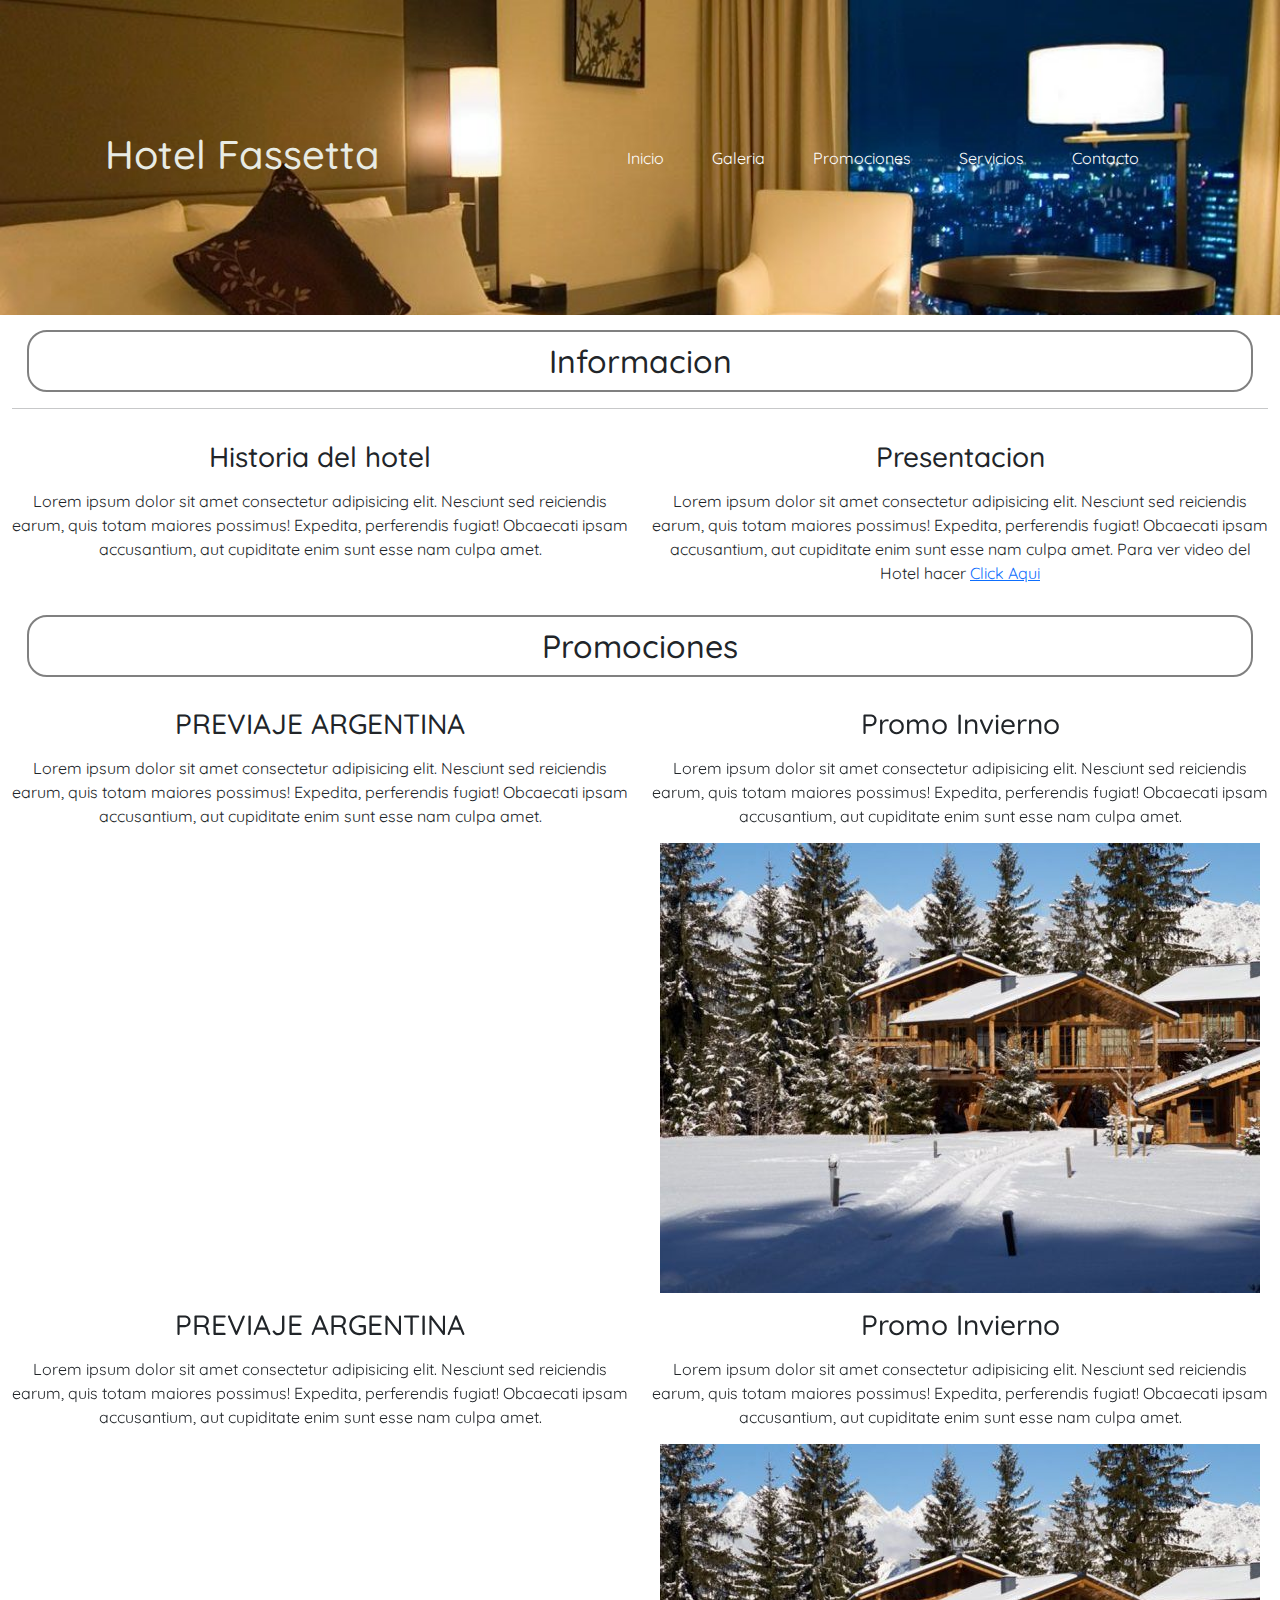
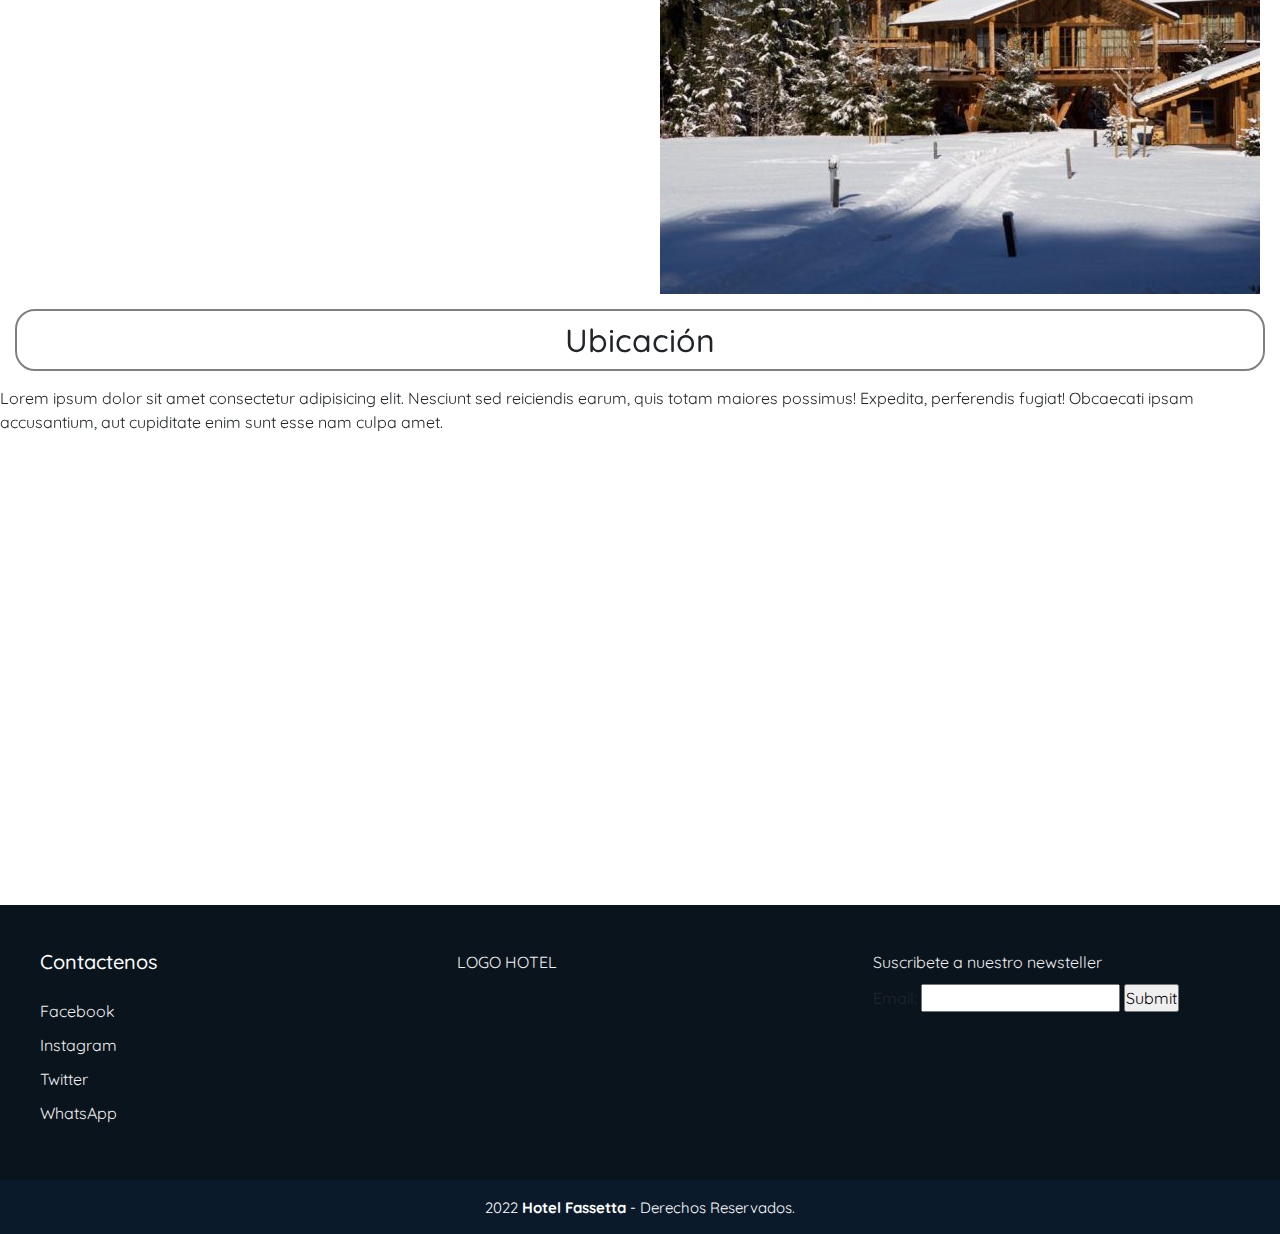
==== index.html @ fa33c80f "Actualizacion de todas las paginas y header" ====
<!DOCTYPE html>
<html lang="en">

<head>
    <meta charset="UTF-8">
    <meta http-equiv="X-UA-Compatible" content="IE=edge">
    <meta name="viewport" content="width=device-width, initial-scale=1.0">
    <link rel="stylesheet" href="https://cdn.jsdelivr.net/npm/bootstrap@5.2.0/dist/css/bootstrap.min.css">
    <link rel="stylesheet" href="https://cdn.jsdelivr.net/npm/bootstrap-icons@1.9.1/font/bootstrap-icons.css">
    <link rel="preconnect" href="https://fonts.googleapis.com">
    <link rel="preconnect" href="https://fonts.gstatic.com" crossorigin>
    <link href="https://fonts.googleapis.com/css2?family=Quicksand:wght@300;500&display=swap" rel="stylesheet">
    <link rel="stylesheet" href="./style/style.css">
    <title> Fassetta Hotel Rosario </title>
</head>

<body>

    <header class="portada">
        <h1 class="header-title"> Hotel Fassetta</h1>

        <nav class="navbar navbar-expand-lg navbar-dark">
            <div class="container-fluid">
              <button class="navbar-toggler" type="button" data-bs-toggle="collapse" data-bs-target="#navbarNav" aria-controls="navbarNav" aria-expanded="false" aria-label="Toggle navigation">
                <span class="navbar-toggler-icon"></span>
              </button>
              <div class="collapse navbar-collapse" id="navbarNav">
                <ul class="navbar-nav ms-auto">
                  <li class="nav-item">
                    <a class="nav-link active estilo-navbar" aria-current="page" href="">Inicio</a>
                  </li>
                  <li class="nav-item">
                    <a class="nav-link active estilo-navbar" href="./pages/galeria.html">Galeria</a>
                  </li>
                  <li class="nav-item">
                    <a class="nav-link active estilo-navbar" href="#seccion-promociones">Promociones</a>
                  </li>
                  <li class="nav-item">
                    <a class="nav-link active estilo-navbar" href="./pages/servicios.html">Servicios</a>
                  </li>
                  <li class="nav-item">
                    <a class="nav-link active estilo-navbar" href="./pages/contacto.html">Contacto</a>
                  </li>
                </ul>
              </div>
            </div>
          </nav>

    </header>

    <main>
        <section id="seccion-informacion" class="container-fluid">
            <h2 class="texto-centrado margin-titulos titulos">Informacion</h2>

            <hr>
            <div class="row">
                <article class="texto-centrado col-12 col-md-6">
                    <h3 class="margin-titulos">Historia del hotel</h3>
                    <p>
                        Lorem ipsum dolor sit amet consectetur adipisicing elit. Nesciunt sed reiciendis earum, quis totam
                        maiores possimus! Expedita, perferendis fugiat! Obcaecati ipsam accusantium, aut cupiditate enim
                        sunt esse nam culpa amet.
                    </p>
    
                </article>
    
                <article class="texto-centrado col-12 col-md-6">
                    <h3 class="margin-titulos">Presentacion</h3>
    
                    <p class="margin-abajo">
                        Lorem ipsum dolor sit amet consectetur adipisicing elit. Nesciunt sed reiciendis earum, quis totam
                        maiores possimus! Expedita, perferendis fugiat! Obcaecati ipsam accusantium, aut cupiditate enim
                        sunt esse nam culpa amet.
    
                        Para ver video del Hotel hacer <a
                        href="https://www.youtube.com/watch?v=sXqJHZRyJhA"
                        target="_blank">Click Aqui</a>
                    </p>
    
                </article>
    
            </div>
            

        </section>

        <section id="seccion-promociones" class="container-fluid">

            <h2 class="texto-centrado margin-titulos titulos">Promociones</h2>

            <div class="row">
                <article class="texto-centrado col-12 col-lg-6">
                    <h3 class="margin-titulos">PREVIAJE ARGENTINA</h3>
                    <p class="margin-abajo">
                        Lorem ipsum dolor sit amet consectetur adipisicing elit. Nesciunt sed reiciendis earum, quis totam
                        maiores possimus! Expedita, perferendis fugiat! Obcaecati ipsam accusantium, aut cupiditate enim
                        sunt esse nam culpa amet.
                    </p>
                
                    <div class="align-item" >
                        <iframe width="560" height="315" src="https://www.youtube.com/embed/h90FhJCym50" title="YouTube video player" frameborder="0" allow="accelerometer; autoplay; clipboard-write; encrypted-media; gyroscope; picture-in-picture" allowfullscreen></iframe>
                    </div>
                </article>
                
                <article class="texto-centrado col-12 col-lg-6">
                    <h3 class="margin-titulos"> Promo Invierno</h3>
                    <p class="margin-abajo">
                        Lorem ipsum dolor sit amet consectetur adipisicing elit. Nesciunt sed reiciendis earum, quis totam
                        maiores possimus! Expedita, perferendis fugiat! Obcaecati ipsam accusantium, aut cupiditate enim
                        sunt esse nam culpa amet.
                    </p>
    
                    <img class="img-fluid" src="./img/hotel-invierno.jpg" alt="Hotel">
                </article>

                <article class="texto-centrado col-12 col-lg-6">
                    <h3 class="margin-titulos">PREVIAJE ARGENTINA</h3>
                    <p class="margin-abajo">
                        Lorem ipsum dolor sit amet consectetur adipisicing elit. Nesciunt sed reiciendis earum, quis totam
                        maiores possimus! Expedita, perferendis fugiat! Obcaecati ipsam accusantium, aut cupiditate enim
                        sunt esse nam culpa amet.
                    </p>
                
                    <div class="align-item" >
                        <iframe width="560" height="315" src="https://www.youtube.com/embed/h90FhJCym50" title="YouTube video player" frameborder="0" allow="accelerometer; autoplay; clipboard-write; encrypted-media; gyroscope; picture-in-picture" allowfullscreen></iframe>
                    </div>
                </article>

                <article class="texto-centrado col-12 col-lg-6">
                    <h3 class="margin-titulos"> Promo Invierno</h3>
                    <p class="margin-abajo">
                        Lorem ipsum dolor sit amet consectetur adipisicing elit. Nesciunt sed reiciendis earum, quis totam
                        maiores possimus! Expedita, perferendis fugiat! Obcaecati ipsam accusantium, aut cupiditate enim
                        sunt esse nam culpa amet.
                    </p>
    
                    <img class="img-fluid" src="./img/hotel-invierno.jpg" alt="Hotel">
                </article>
        </section>

        <section id="seccion- ubicacion" class="card-promocion">
            <h2 class="texto-centrado margin-titulos titulos"> Ubicación </h2>
            
            <p class="margin-abajo">
                Lorem ipsum dolor sit amet consectetur adipisicing elit. Nesciunt sed reiciendis earum, quis totam
                maiores possimus! Expedita, perferendis fugiat! Obcaecati ipsam accusantium, aut cupiditate enim
                sunt esse nam culpa amet.
            </p>

            <div>
                <iframe 
                src="https://www.google.com/maps/embed?pb=!1m14!1m8!1m3!1d13138.862097483532!2d-58.4322726!3d-34.586064!3m2!1i1024!2i768!4f13.1!3m3!1m2!1s0x0%3A0xe8a347bb55df550c!2sCoderhouse%20Argentina!5e0!3m2!1ses-419!2sar!4v1657672358895!5m2!1ses-419!2sar"
                width="100%" height="450" style="border:0;" allowfullscreen="" loading="lazy"
                referrerpolicy="no-referrer-when-downgrade"></iframe>
            </div> 
        </section>

    </main>

    <footer class="estilo-footer">
        <div class="grupo-1">

            <div class="box">
                <h2>Contactenos</h2>
                <div class="red-social">
                    <p>Facebook</p>
                    <p>Instagram</p>
                    <p>Twitter</p>
                    <p>WhatsApp</p>
                </div>
            </div>
            <div class="box">
                <p>LOGO HOTEL</p>
            </div>
            <div class="box">
                <p> Suscribete a nuestro newsteller</p>
                <label for="">Email:</label>
                <input type="email" name="email-usuario" id="email-usuario">
                <input type="submit">
            </div>

        </div>
        <div class="grupo-2">
            <small> 2022 <b> Hotel Fassetta</b> - Derechos Reservados.</small>
        </div>
    </footer>

    <script src="https://cdn.jsdelivr.net/npm/bootstrap@5.2.0/dist/js/bootstrap.bundle.min.js"> </script>
</body>

</html>
---- style/style.css ----
* {
    margin:0;
    padding:0;
    list-style: none;
    text-decoration: none;
    font-family: 'Quicksand', sans-serif;
    /* border: 1px solid red; */
}

header {
    height: auto;
    top: 0;
    left: 0;
    display: flex;
    justify-content: space-around;
    align-items: center;
    transition: 0.5s;
    color: #E8EBE4;
}

.portada{
    width: 100%;
    height: 35vh;
    background-image: url(../img/habitacion-hotel.jpg);
    background-repeat: no-repeat;
    background-position: center top;
    background-size: cover;
}


.estilo-navbar{
    margin: 0 1rem;
    /* font-weight: 600; */
    cursor: pointer;
    transition: 0.5s;
    color: #f2f2f2; 

}

.estilo-navbar:hover{
    color: rosybrown;
}

.header-title {
    text-align: left;
    padding: 0px;
}


li {
    color: #E8EBE4;
}

.texto-centrado {
    text-align: center;
}

.margin-titulos{
    margin: 15px;
}

.margin-abajo{
    margin-bottom: 15px;
}

.titulos {
    border: 2px solid gray;
    padding: 10px 15px;
    border-radius: 20px;
}

   





.align-item {
    display: flex;
    flex-direction: column;
    justify-content: space-around;
    align-items: center;
}

.estilo-footer{
    width: 100%;
    background-color: #0a141d;
    overflow: hidden;
}
.grupo-1{
    width: 95%;
    max-width: 1200px;
    margin: auto;
    display:grid;
    grid-template-columns: repeat(3, 1fr);
    grid-gap:50px;
    padding: 45px 0px;
}
.box h2{
    color: #fff;
    margin-bottom: 25px;
    font-size: 20px;
}
.box p{
    color: #efefef;
    margin-bottom: 10px;
}
.grupo-2{
    background-color: #0a1a2a;
    padding: 15px 10px;
    text-align: center;
    color: #fff;

}
.grupo-2 small{
    font-size: 15px;
}
 



.servicios-contenedor {
    margin-left: 10%;
    margin-right: 10%;
    margin-bottom: 10%;
    margin-top: 10%;
    width: 80%;
    height: 80%;
    overflow: hidden;
}


.servicios__title {
    text-align: center;
    background-color: #0a1a2a;
    color: #E8EBE4;
}



.contacto-margin {
    margin-left: 3%;
    margin-right: 3%;
    margin-bottom: 5%;
    margin-top: 5%;
}


.contacto-margin__form {
    margin-bottom: 2%;
}



.galeria-margin {
    margin-left: 5%;
    margin-right: 5%;
}

.galeria-img {
    margin-left: 5%;
    margin-right: 5%;
    margin-bottom: 5%;
    margin-top: 5%;
    width: 90%;
    height: 90%;
    overflow: hidden;
    image-rendering: auto;
}

 .pages__title {
    text-align: center;
}
/*
.galeria-hotel__card {
    width: 80%;
    height: 40vh;
    margin: 15px auto;
    border: 2px solid black;
    display: flex;
    justify-content: center;
    align-items: center;
}

@media (min-width: 768px){

    .galeria-promociones{
    display: grid;
    grid-template-columns: repeat(2, 45%);
    grid-template-rows: repeat(2, 45%);

    justify-content: center;

    gap: 20px;
    }

    .card-promocion {
    width: 100%;
    height: 100%;
    
    margin: 0;
    }

    .section-informacion {
        display: grid;
        grid-template-columns: repeat(2, 45%);
        grid-template-rows: 30vh;
        justify-content: center;
        gap: 20px;
        overflow: hidden;
    }

    .galeria-hotel {
        display: grid;
        grid-template-columns: repeat(2, 45%);
        grid-template-rows: 50vh repeat(2, 45vh);
        justify-content: center;
        gap: 20px;
        overflow: hidden;
    }

    .galeria-hotel__card {
        width: 100%;
        height: 100%;
        margin: 0;

    
    }
}

@media (min-width: 1200px) {
    .galeria-promociones{
        display: grid;
        grid-template-columns: repeat(4, 22.5%);
        grid-template-rows: 60vh;
    
        justify-content: center;
    
        gap: 20px;
        }

    .galeria-hotel {
        grid-template-columns: repeat(4, 23%);
        grid-template-rows: 50vh repeat(2, 30vh);
        }
} */
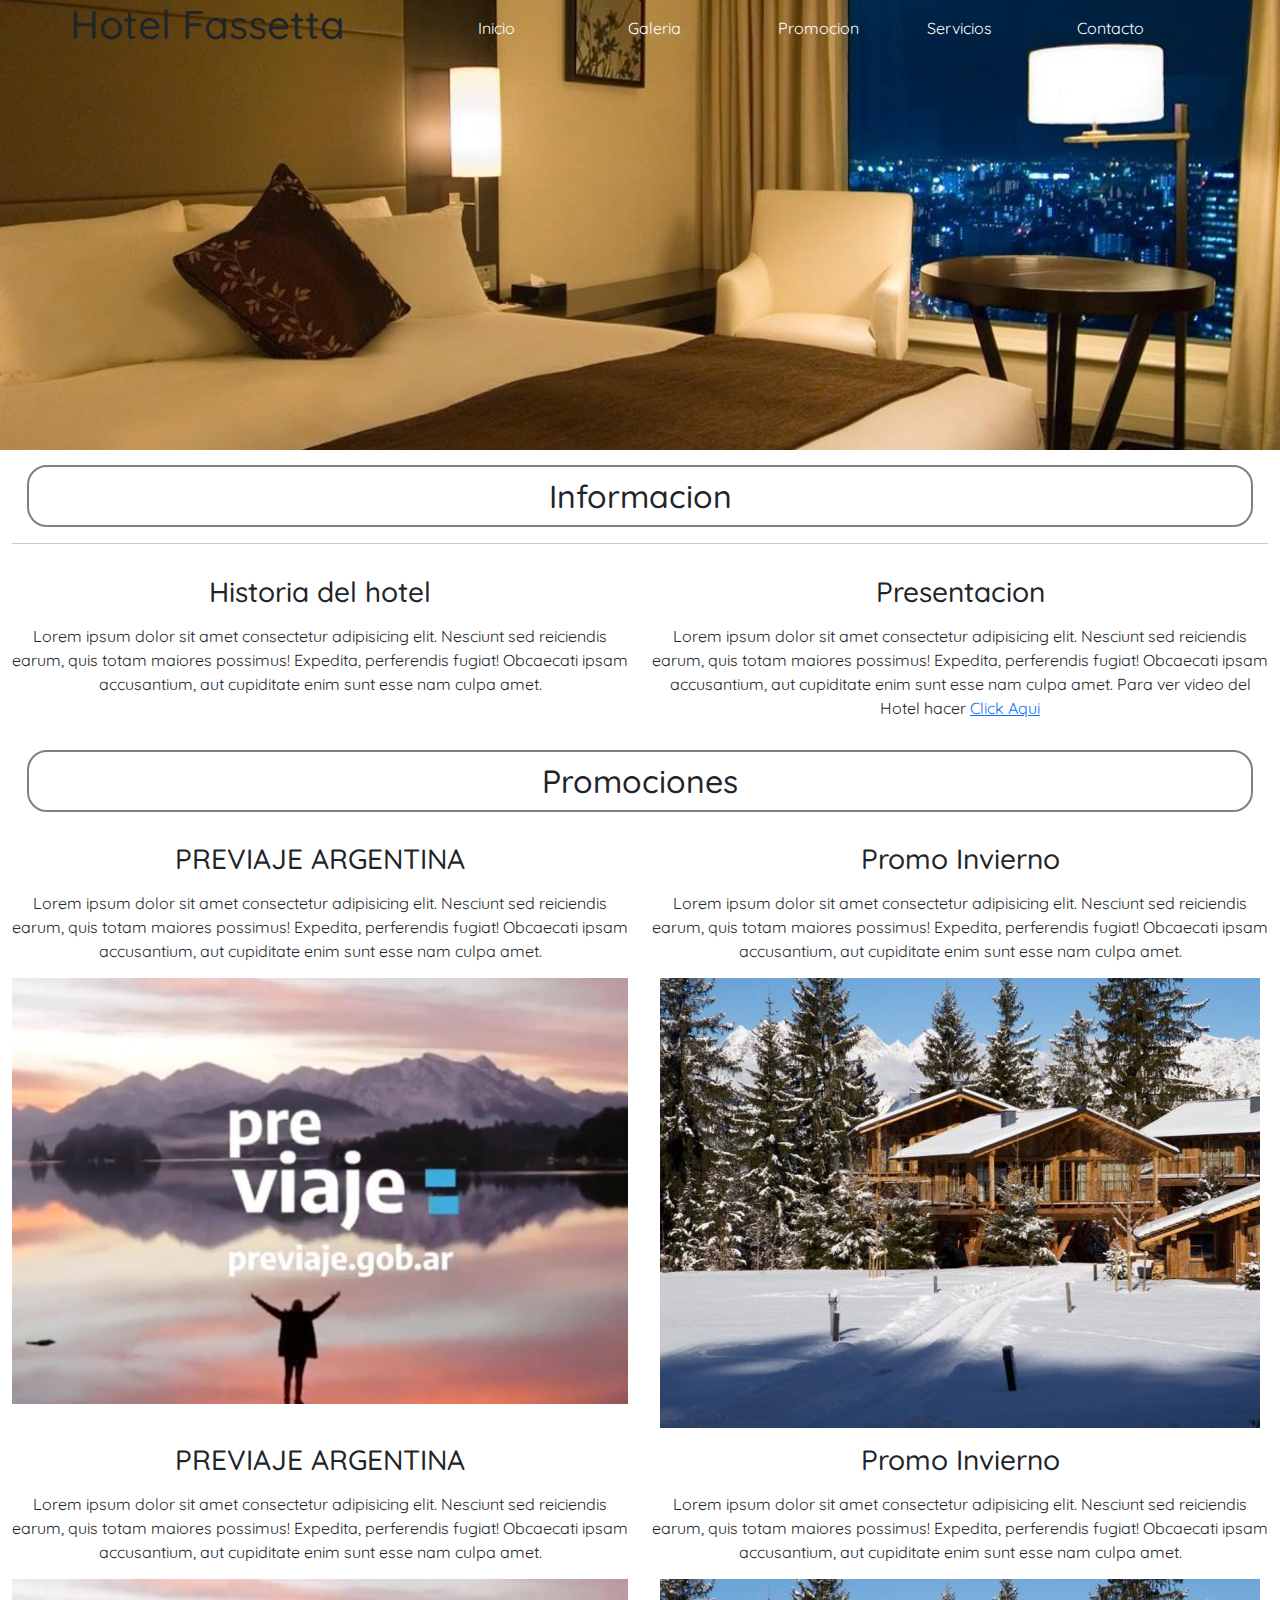
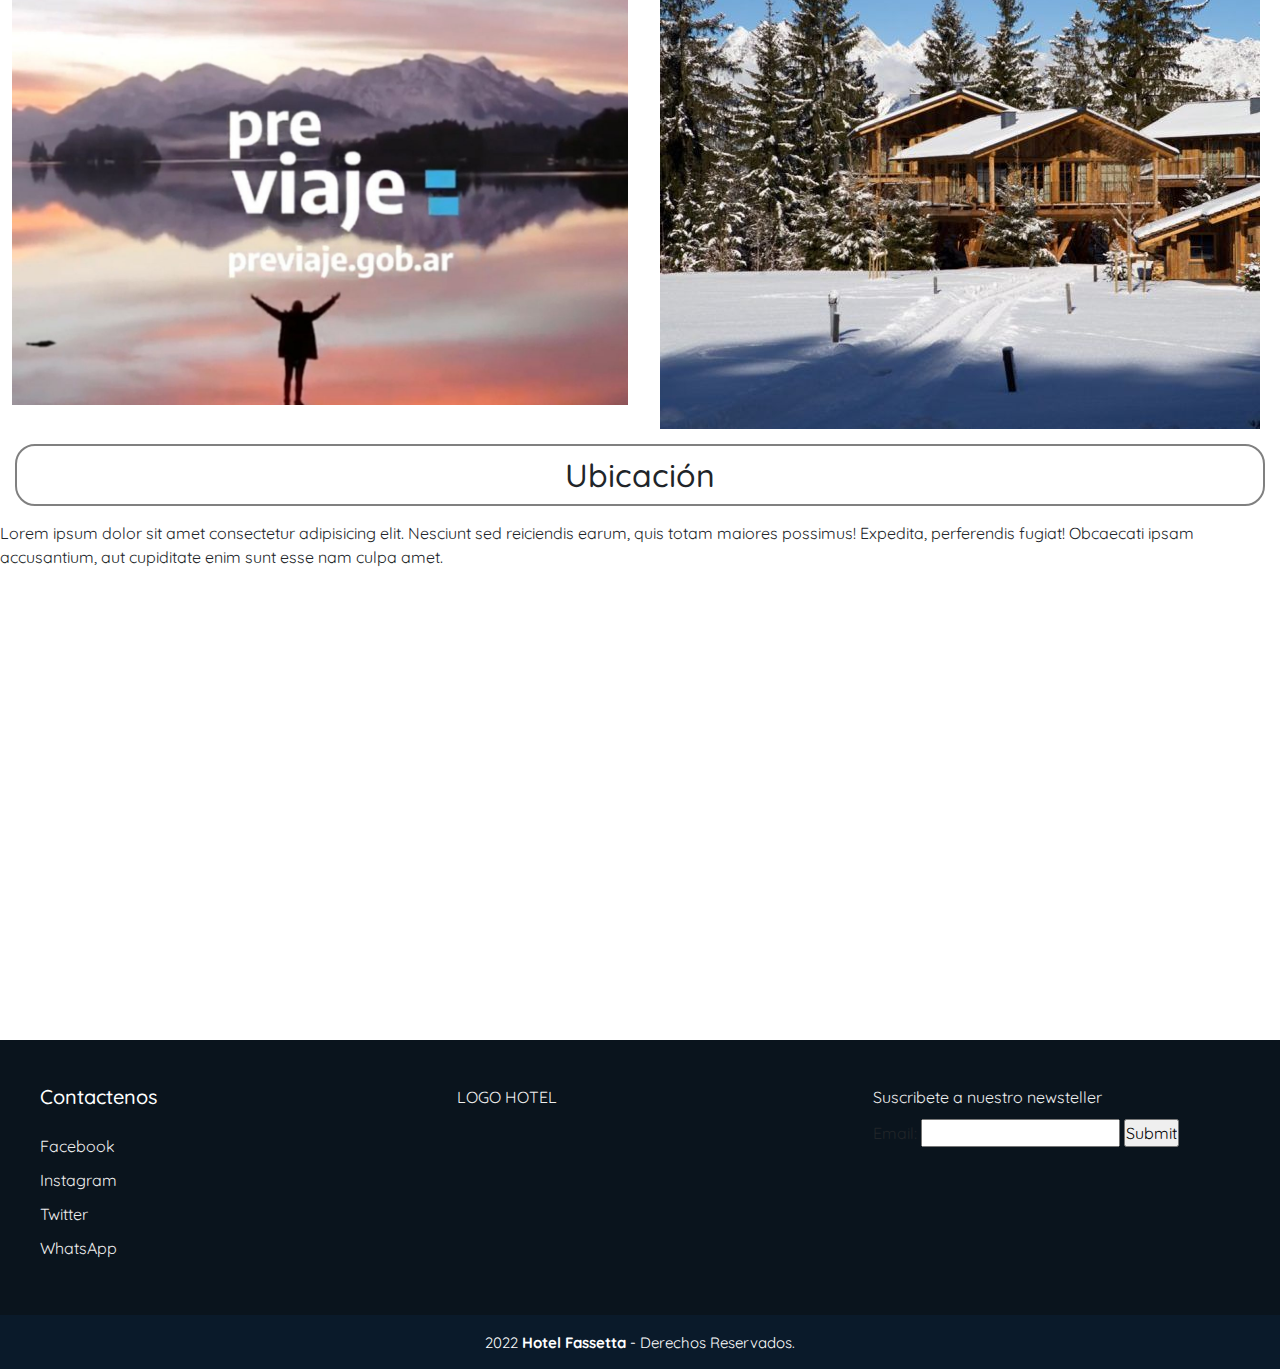
==== commit 3e941cfb: "Actualizacion de errores y navbar" ====
--- a/index.html
+++ b/index.html
@@ -16,36 +16,31 @@
 
 <body>
 
-    <header class="portada">
-        <h1 class="header-title"> Hotel Fassetta</h1>
-
-        <nav class="navbar navbar-expand-lg navbar-dark">
-            <div class="container-fluid">
-              <button class="navbar-toggler" type="button" data-bs-toggle="collapse" data-bs-target="#navbarNav" aria-controls="navbarNav" aria-expanded="false" aria-label="Toggle navigation">
-                <span class="navbar-toggler-icon"></span>
-              </button>
-              <div class="collapse navbar-collapse" id="navbarNav">
-                <ul class="navbar-nav ms-auto">
-                  <li class="nav-item">
-                    <a class="nav-link active estilo-navbar" aria-current="page" href="">Inicio</a>
-                  </li>
-                  <li class="nav-item">
-                    <a class="nav-link active estilo-navbar" href="./pages/galeria.html">Galeria</a>
-                  </li>
-                  <li class="nav-item">
-                    <a class="nav-link active estilo-navbar" href="#seccion-promociones">Promociones</a>
-                  </li>
-                  <li class="nav-item">
-                    <a class="nav-link active estilo-navbar" href="./pages/servicios.html">Servicios</a>
-                  </li>
-                  <li class="nav-item">
-                    <a class="nav-link active estilo-navbar" href="./pages/contacto.html">Contacto</a>
-                  </li>
+    <header>
+        <nav class="navbar-expand navbar-dark">
+            <div class="container-fluid container">
+              <div class="row">
+                <h1 class="header-title col-12 col-md-4"> Hotel Fassetta</h1>
+                <ul class="navbar-nav ms-auto col-12 col-md-8">
+                    <li class="nav-item col-12 col-md-2">
+                        <a class="nav-link active estilo-navbar" aria-current="page" href="">Inicio</a>
+                    </li>
+                    <li class="nav-item col-12 col-md-2">
+                        <a class="nav-link active estilo-navbar" href="./pages/galeria.html">Galeria</a>
+                    </li>
+                    <li class="nav-item col-12 col-md-2">
+                        <a class="nav-link active estilo-navbar" href="#seccion-promociones">Promocion</a>
+                    </li>
+                    <li class="nav-item col-12 col-md-2">
+                        <a class="nav-link active estilo-navbar" href="./pages/servicios.html">Servicios</a>
+                    </li>
+                    <li class="nav-item col-12 col-md-2">
+                        <a class="nav-link active estilo-navbar" href="./pages/contacto.html">Contacto</a>
+                    </li>
                 </ul>
               </div>
             </div>
-          </nav>
-
+        </nav>
     </header>
 
     <main>
@@ -98,7 +93,7 @@
                     </p>
                 
                     <div class="align-item" >
-                        <iframe width="560" height="315" src="https://www.youtube.com/embed/h90FhJCym50" title="YouTube video player" frameborder="0" allow="accelerometer; autoplay; clipboard-write; encrypted-media; gyroscope; picture-in-picture" allowfullscreen></iframe>
+                        <img class="img-fluid" src="./img/previaje.jpg" alt="Previaje">
                     </div>
                 </article>
                 
@@ -110,7 +105,7 @@
                         sunt esse nam culpa amet.
                     </p>
     
-                    <img class="img-fluid" src="./img/hotel-invierno.jpg" alt="Hotel">
+                    <img class="img-fluid" src="./img/hotel-invierno.jpg" alt="Hotel invierno">
                 </article>
 
                 <article class="texto-centrado col-12 col-lg-6">
@@ -122,7 +117,7 @@
                     </p>
                 
                     <div class="align-item" >
-                        <iframe width="560" height="315" src="https://www.youtube.com/embed/h90FhJCym50" title="YouTube video player" frameborder="0" allow="accelerometer; autoplay; clipboard-write; encrypted-media; gyroscope; picture-in-picture" allowfullscreen></iframe>
+                        <img class="img-fluid" src="./img/previaje.jpg" alt="Previaje">
                     </div>
                 </article>
 
@@ -134,7 +129,7 @@
                         sunt esse nam culpa amet.
                     </p>
     
-                    <img class="img-fluid" src="./img/hotel-invierno.jpg" alt="Hotel">
+                    <img class="img-fluid" src="./img/hotel-invierno.jpg" alt="Hotel invierno">
                 </article>
         </section>
 
--- a/style/style.css
+++ b/style/style.css
@@ -4,29 +4,27 @@
     list-style: none;
     text-decoration: none;
     font-family: 'Quicksand', sans-serif;
-    /* border: 1px solid red; */
 }
 
+
+
 header {
-    height: auto;
-    top: 0;
-    left: 0;
-    display: flex;
-    justify-content: space-around;
-    align-items: center;
-    transition: 0.5s;
-    color: #E8EBE4;
-}
-
-.portada{
+    background-color: black;
     width: 100%;
-    height: 35vh;
+    height: 50vh;
     background-image: url(../img/habitacion-hotel.jpg);
     background-repeat: no-repeat;
     background-position: center top;
     background-size: cover;
+    align-items: center;
 }
 
+ul {
+    display: flex;
+    flex-wrap: wrap;
+    justify-content: space-around;
+    align-items: center;
+}
 
 .estilo-navbar{
     margin: 0 1rem;
@@ -37,18 +35,9 @@
 
 }
 
-.estilo-navbar:hover{
-    color: rosybrown;
-}
-
 .header-title {
     text-align: left;
     padding: 0px;
-}
-
-
-li {
-    color: #E8EBE4;
 }
 
 .texto-centrado {
@@ -171,76 +160,3 @@
  .pages__title {
     text-align: center;
 }
-/*
-.galeria-hotel__card {
-    width: 80%;
-    height: 40vh;
-    margin: 15px auto;
-    border: 2px solid black;
-    display: flex;
-    justify-content: center;
-    align-items: center;
-}
-
-@media (min-width: 768px){
-
-    .galeria-promociones{
-    display: grid;
-    grid-template-columns: repeat(2, 45%);
-    grid-template-rows: repeat(2, 45%);
-
-    justify-content: center;
-
-    gap: 20px;
-    }
-
-    .card-promocion {
-    width: 100%;
-    height: 100%;
-    
-    margin: 0;
-    }
-
-    .section-informacion {
-        display: grid;
-        grid-template-columns: repeat(2, 45%);
-        grid-template-rows: 30vh;
-        justify-content: center;
-        gap: 20px;
-        overflow: hidden;
-    }
-
-    .galeria-hotel {
-        display: grid;
-        grid-template-columns: repeat(2, 45%);
-        grid-template-rows: 50vh repeat(2, 45vh);
-        justify-content: center;
-        gap: 20px;
-        overflow: hidden;
-    }
-
-    .galeria-hotel__card {
-        width: 100%;
-        height: 100%;
-        margin: 0;
-
-    
-    }
-}
-
-@media (min-width: 1200px) {
-    .galeria-promociones{
-        display: grid;
-        grid-template-columns: repeat(4, 22.5%);
-        grid-template-rows: 60vh;
-    
-        justify-content: center;
-    
-        gap: 20px;
-        }
-
-    .galeria-hotel {
-        grid-template-columns: repeat(4, 23%);
-        grid-template-rows: 50vh repeat(2, 30vh);
-        }
-} */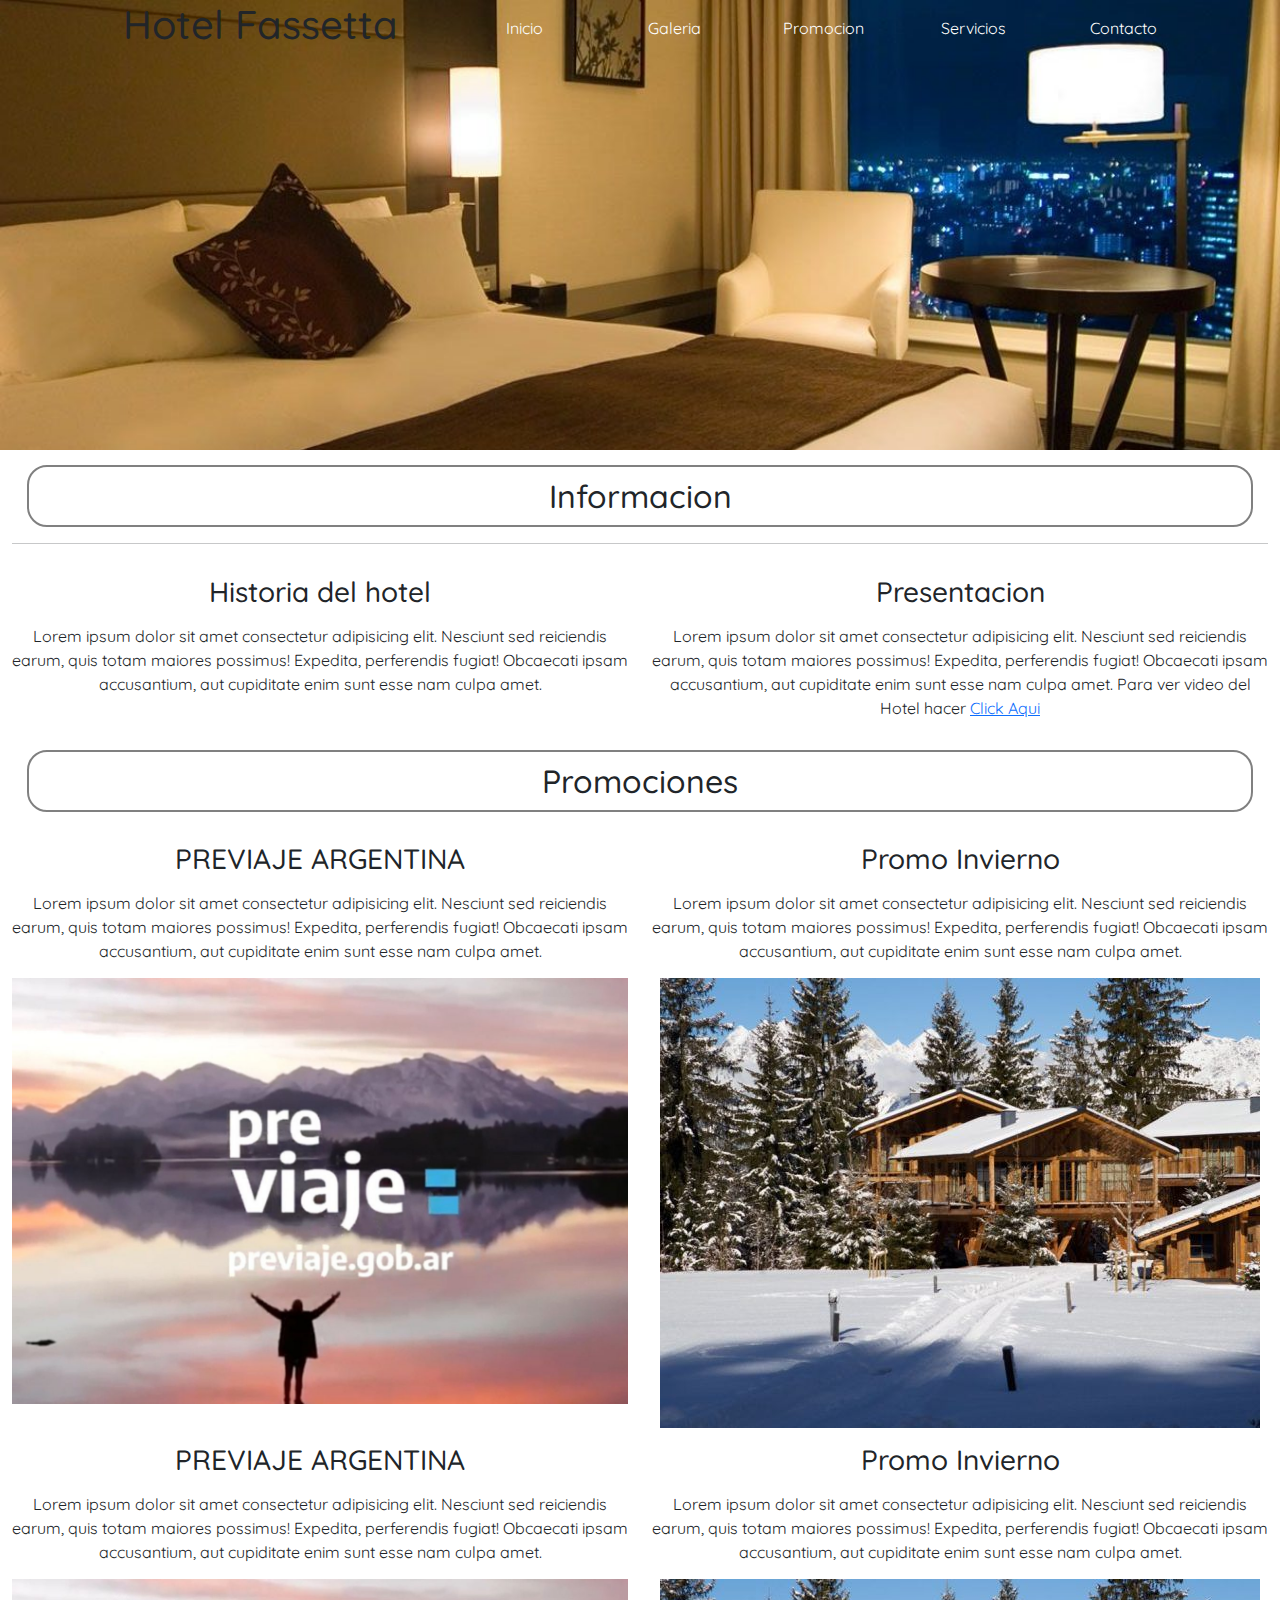
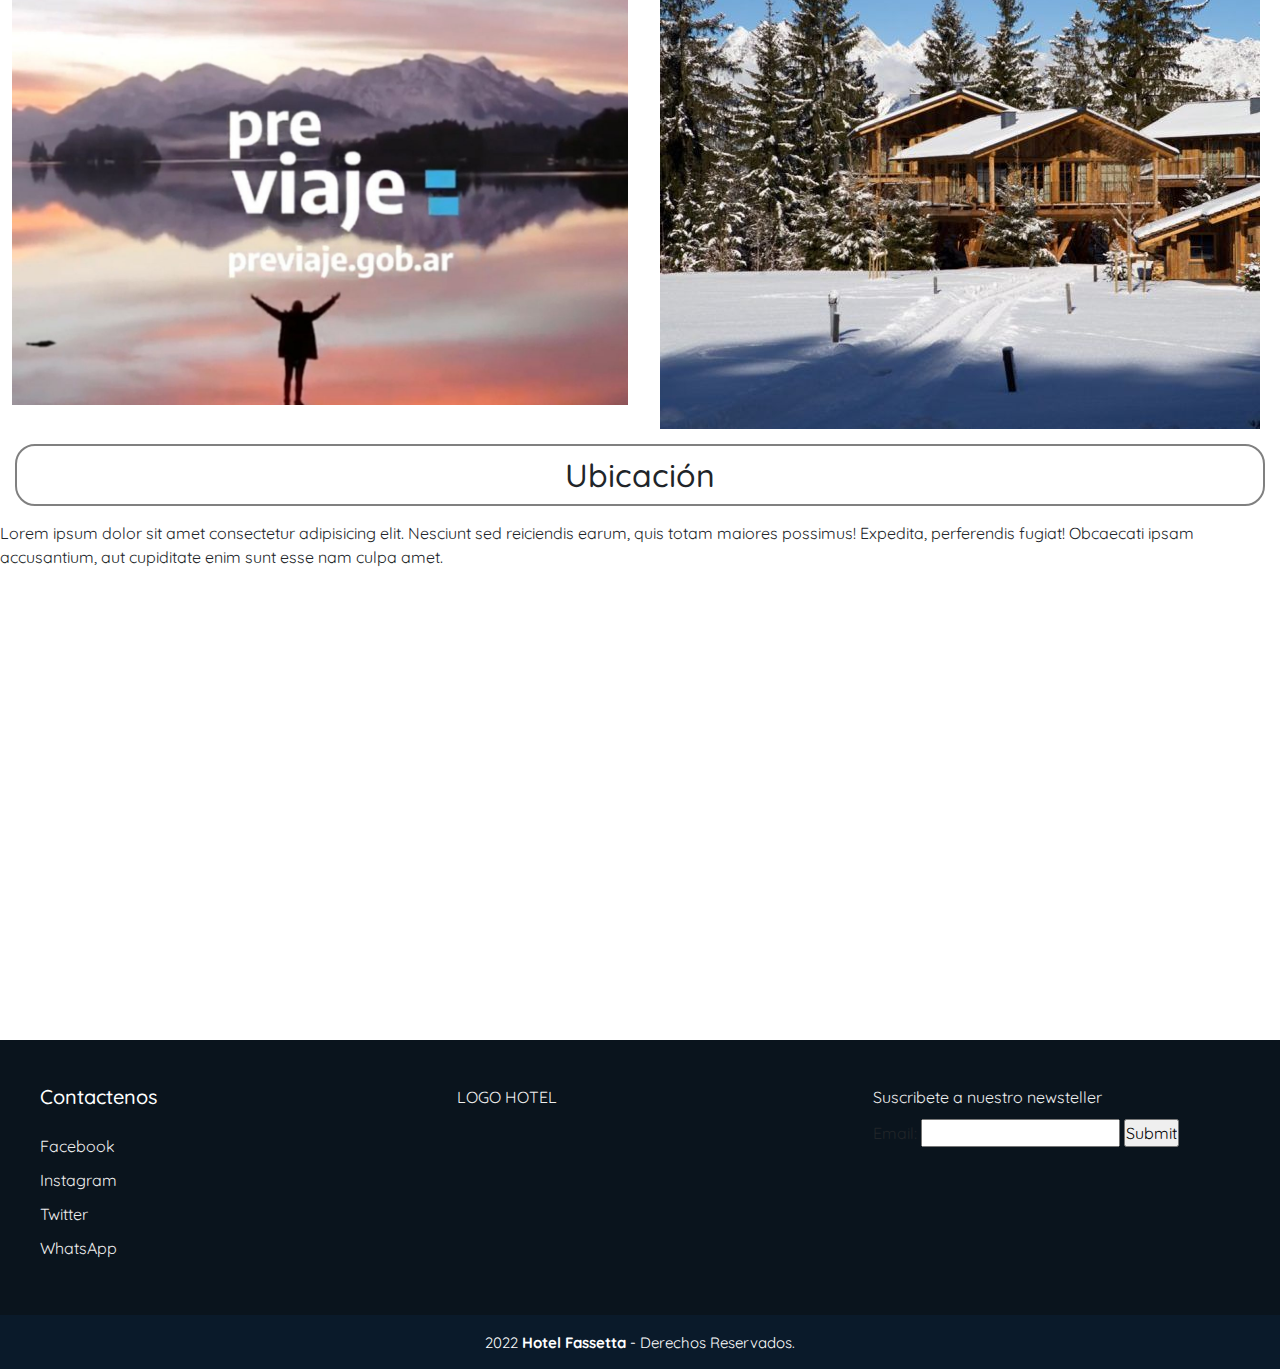
==== commit 08116c22: "Pequeña modificacion header" ====
--- a/index.html
+++ b/index.html
@@ -20,7 +20,7 @@
         <nav class="navbar-expand navbar-dark">
             <div class="container-fluid container">
               <div class="row">
-                <h1 class="header-title col-12 col-md-4"> Hotel Fassetta</h1>
+                <h1 class="header-title col-12 col-md-4 texto-centrado"> Hotel Fassetta</h1>
                 <ul class="navbar-nav ms-auto col-12 col-md-8">
                     <li class="nav-item col-12 col-md-2">
                         <a class="nav-link active estilo-navbar" aria-current="page" href="">Inicio</a>
--- a/style/style.css
+++ b/style/style.css
@@ -5,7 +5,6 @@
     text-decoration: none;
     font-family: 'Quicksand', sans-serif;
 }
-
 
 
 header {
@@ -32,8 +31,12 @@
     cursor: pointer;
     transition: 0.5s;
     color: #f2f2f2; 
+    text-align: center;
+}
 
-}
+/* .seccion-navbar {
+    text-align: center;
+} */
 
 .header-title {
     text-align: left;
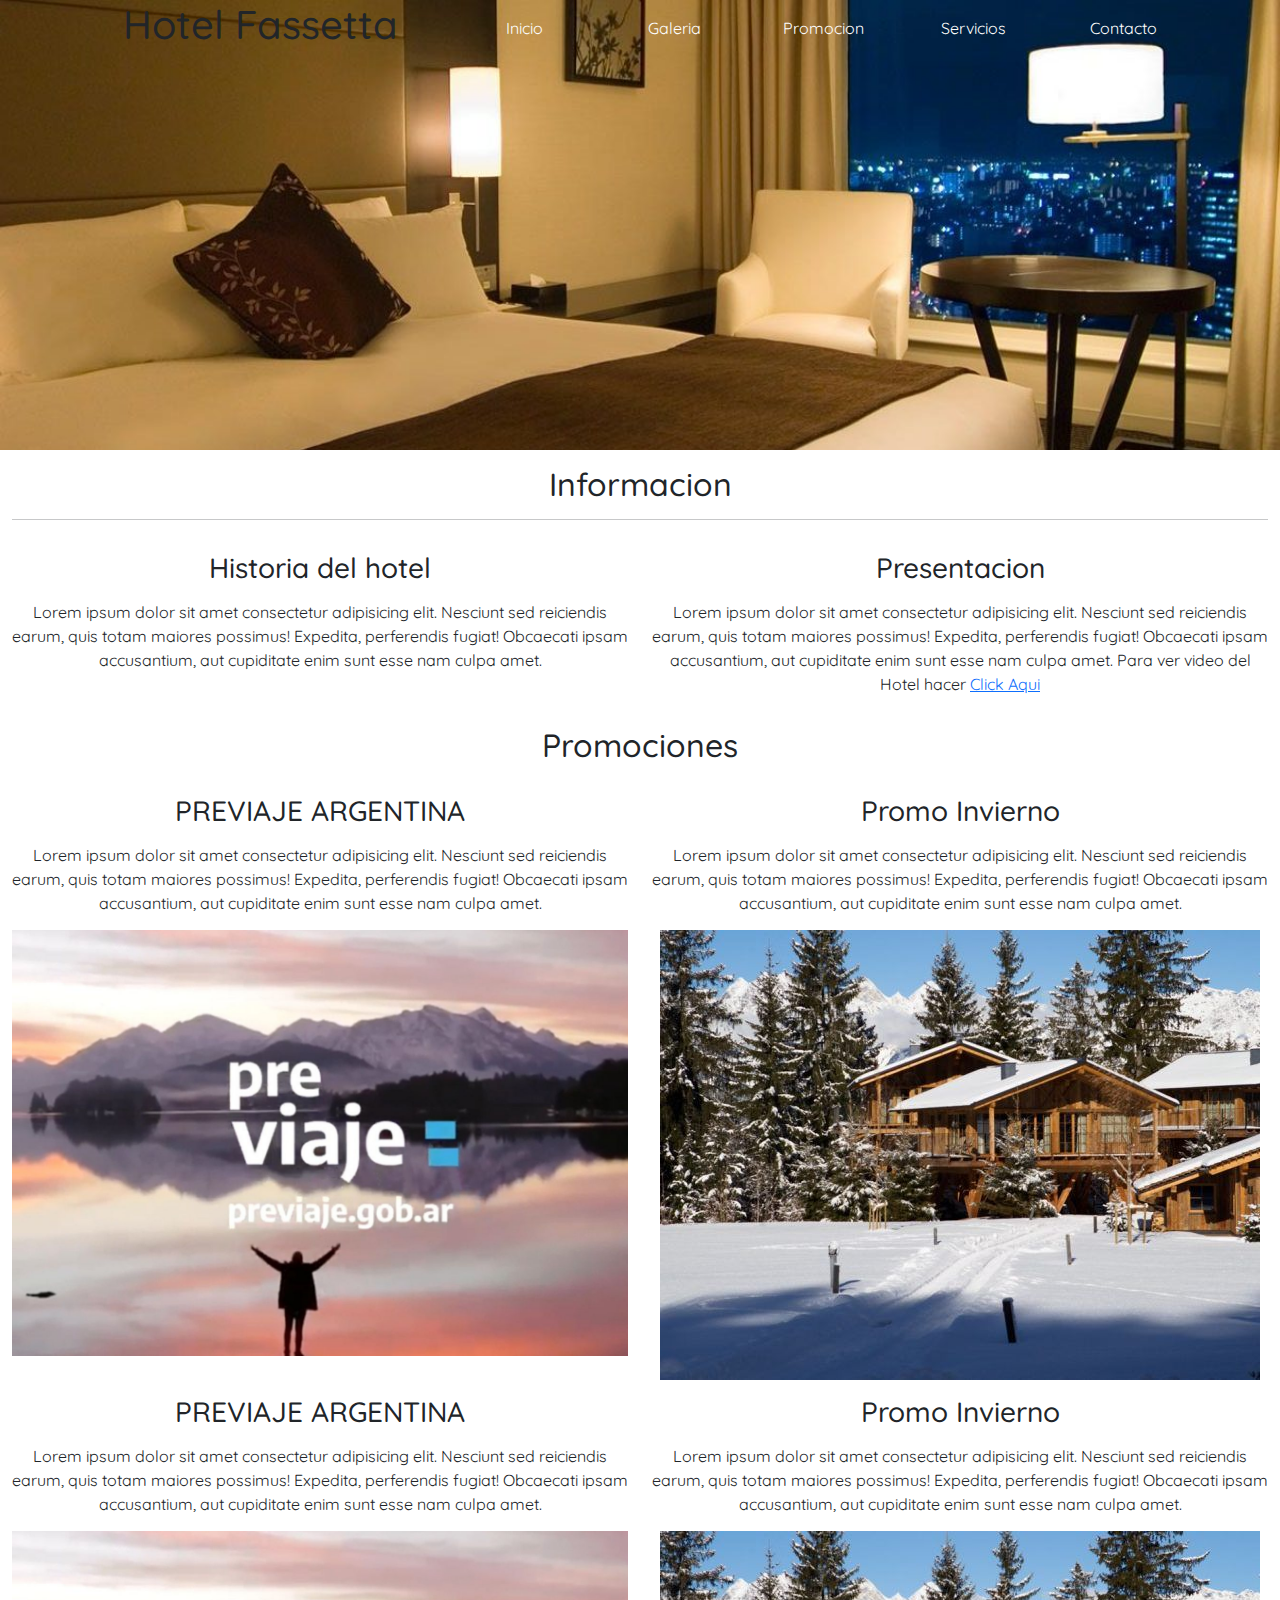
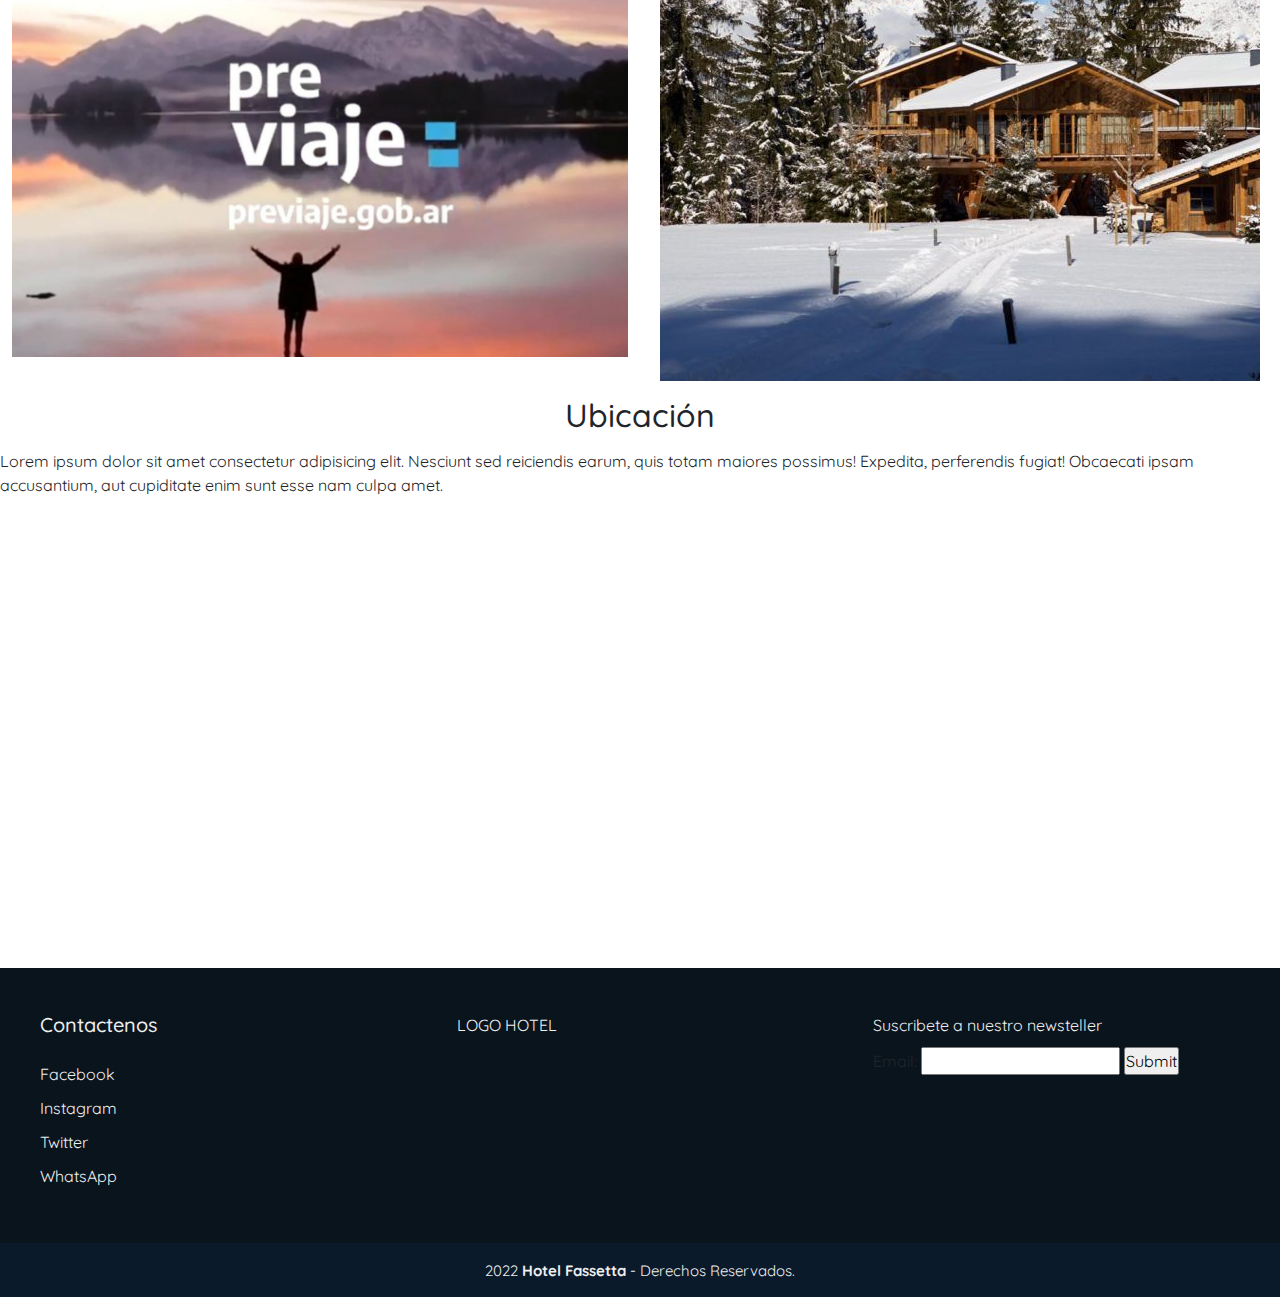
==== commit 81d11ac6: "Aplicando SASS" ====
--- a/index.html
+++ b/index.html
@@ -10,7 +10,7 @@
     <link rel="preconnect" href="https://fonts.googleapis.com">
     <link rel="preconnect" href="https://fonts.gstatic.com" crossorigin>
     <link href="https://fonts.googleapis.com/css2?family=Quicksand:wght@300;500&display=swap" rel="stylesheet">
-    <link rel="stylesheet" href="./style/style.css">
+    <link rel="stylesheet" href="./css/styles.css">
     <title> Fassetta Hotel Rosario </title>
 </head>
 
--- a/css/styles.css
+++ b/css/styles.css
@@ -0,0 +1,139 @@
+* {
+  margin: 0;
+  padding: 0;
+  list-style: none;
+  text-decoration: none;
+  font-family: "Quicksand", sans-serif;
+}
+
+.pages__title {
+  text-align: center;
+}
+
+header {
+  background-color: black;
+  width: 100%;
+  height: 50vh;
+  background-image: url(../img/habitacion-hotel.jpg);
+  background-repeat: no-repeat;
+  background-position: center top;
+  background-size: cover;
+  align-items: center;
+}
+header ul {
+  display: flex;
+  flex-wrap: wrap;
+  justify-content: space-around;
+  align-items: center;
+}
+
+.estilo-navbar {
+  margin: 0 1rem;
+  font-weight: 400;
+  text-align: center;
+}
+
+.header-title {
+  text-align: left;
+  padding: 0px;
+}
+
+.texto-centrado {
+  text-align: center;
+}
+
+.margin-titulos {
+  margin: 15px;
+}
+
+.margin-abajo {
+  margin-bottom: 15px;
+}
+
+.contacto-margin {
+  margin-left: 3%;
+  margin-right: 3%;
+  margin-bottom: 5%;
+  margin-top: 5%;
+}
+
+.contacto-margin__form {
+  margin-bottom: 2%;
+}
+
+.galeria-margin {
+  margin-left: 5%;
+  margin-right: 5%;
+}
+
+.galeria-img {
+  margin-left: 5%;
+  margin-right: 5%;
+  margin-bottom: 5%;
+  margin-top: 5%;
+  width: 90%;
+  height: 90%;
+  overflow: hidden;
+  image-rendering: auto;
+}
+
+.servicios-contenedor {
+  margin-left: 10%;
+  margin-right: 10%;
+  margin-bottom: 10%;
+  margin-top: 10%;
+  width: 80%;
+  height: 80%;
+  overflow: hidden;
+}
+
+.servicios__title {
+  text-align: center;
+  background-color: #0a1a2a;
+  color: #E8EBE4;
+}
+
+.align-item {
+  display: flex;
+  flex-direction: column;
+  justify-content: space-around;
+  align-items: center;
+}
+
+.estilo-footer {
+  width: 100%;
+  background-color: #0a141d;
+  overflow: hidden;
+}
+
+.grupo-1 {
+  width: 95%;
+  max-width: 1200px;
+  margin: auto;
+  display: grid;
+  grid-template-columns: repeat(3, 1fr);
+  grid-gap: 50px;
+  padding: 45px 0px;
+}
+
+.box h2 {
+  color: #efefef;
+  margin-bottom: 25px;
+  font-size: 20px;
+}
+.box p {
+  color: #efefef;
+  margin-bottom: 10px;
+}
+
+.grupo-2 {
+  background-color: #0a1a2a;
+  padding: 15px 10px;
+  text-align: center;
+  color: #efefef;
+}
+.grupo-2 small {
+  font-size: 15px;
+}
+
+/*# sourceMappingURL=styles.css.map */
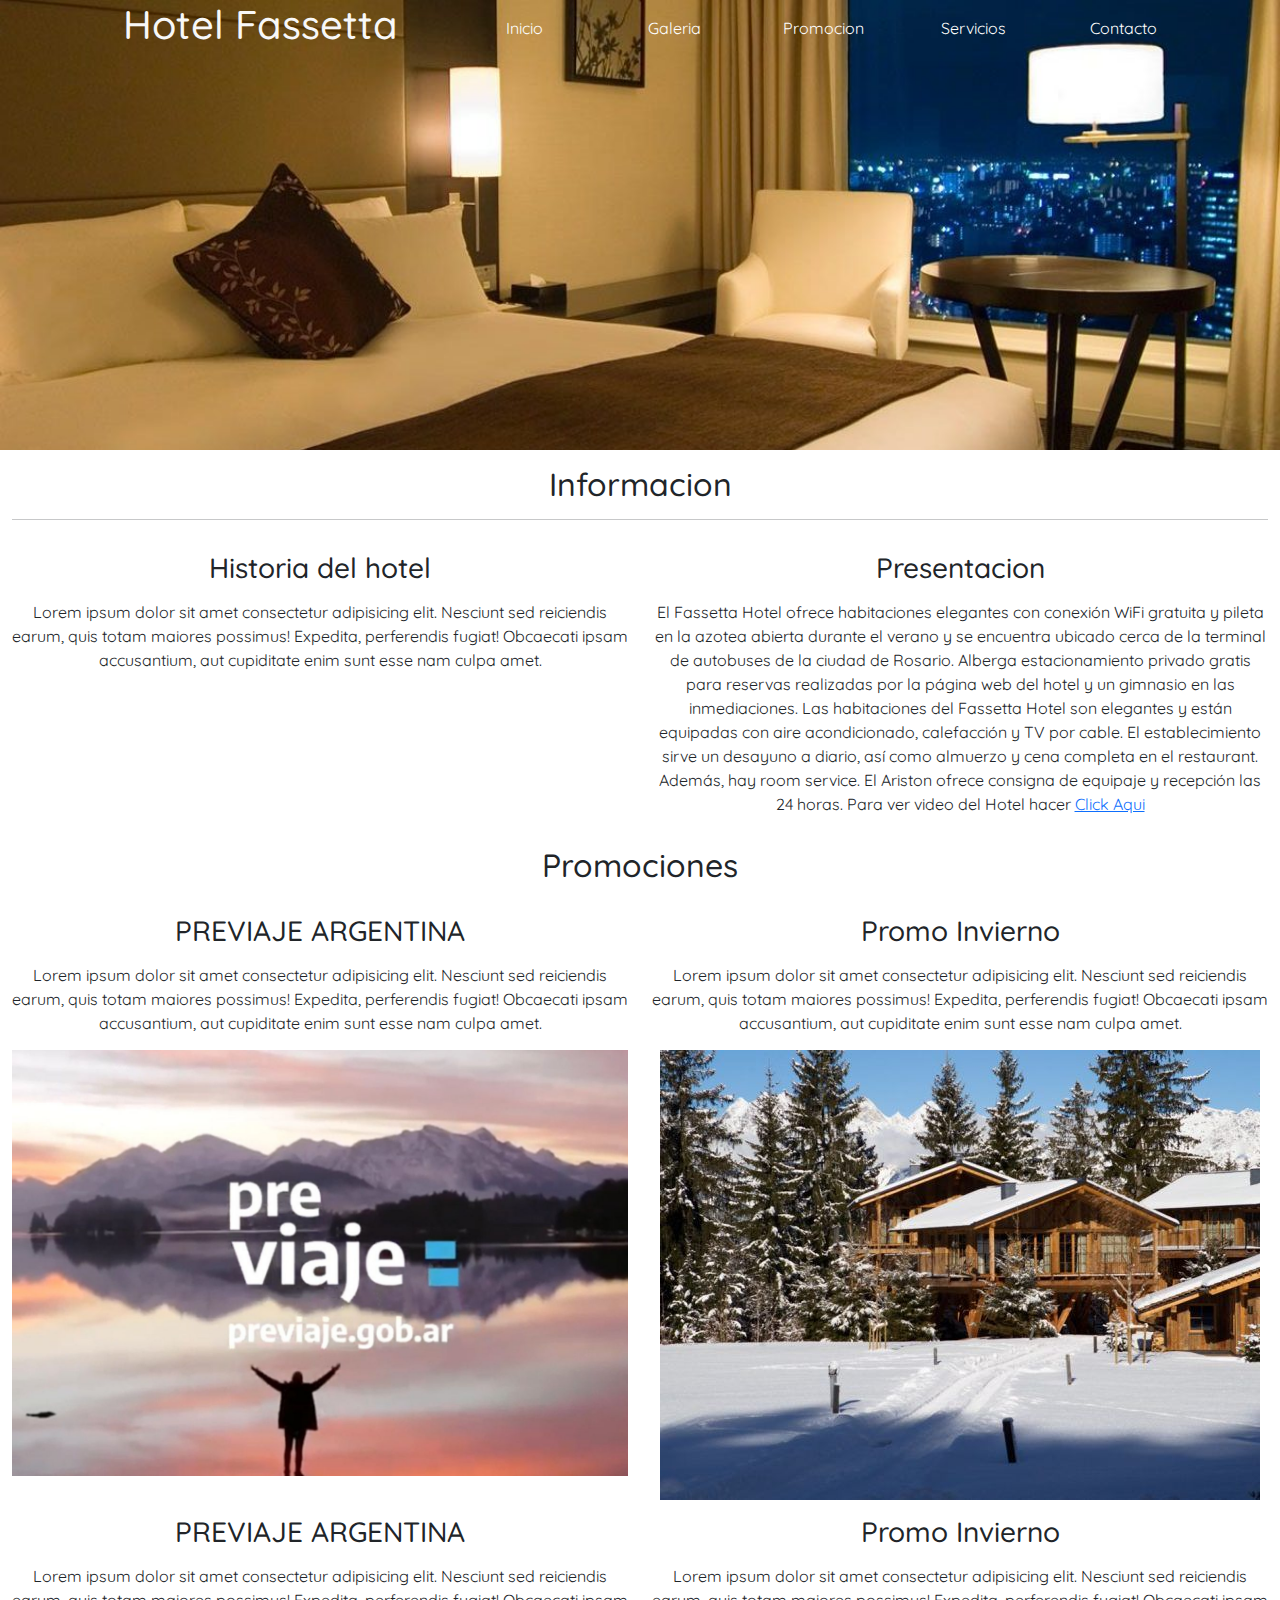
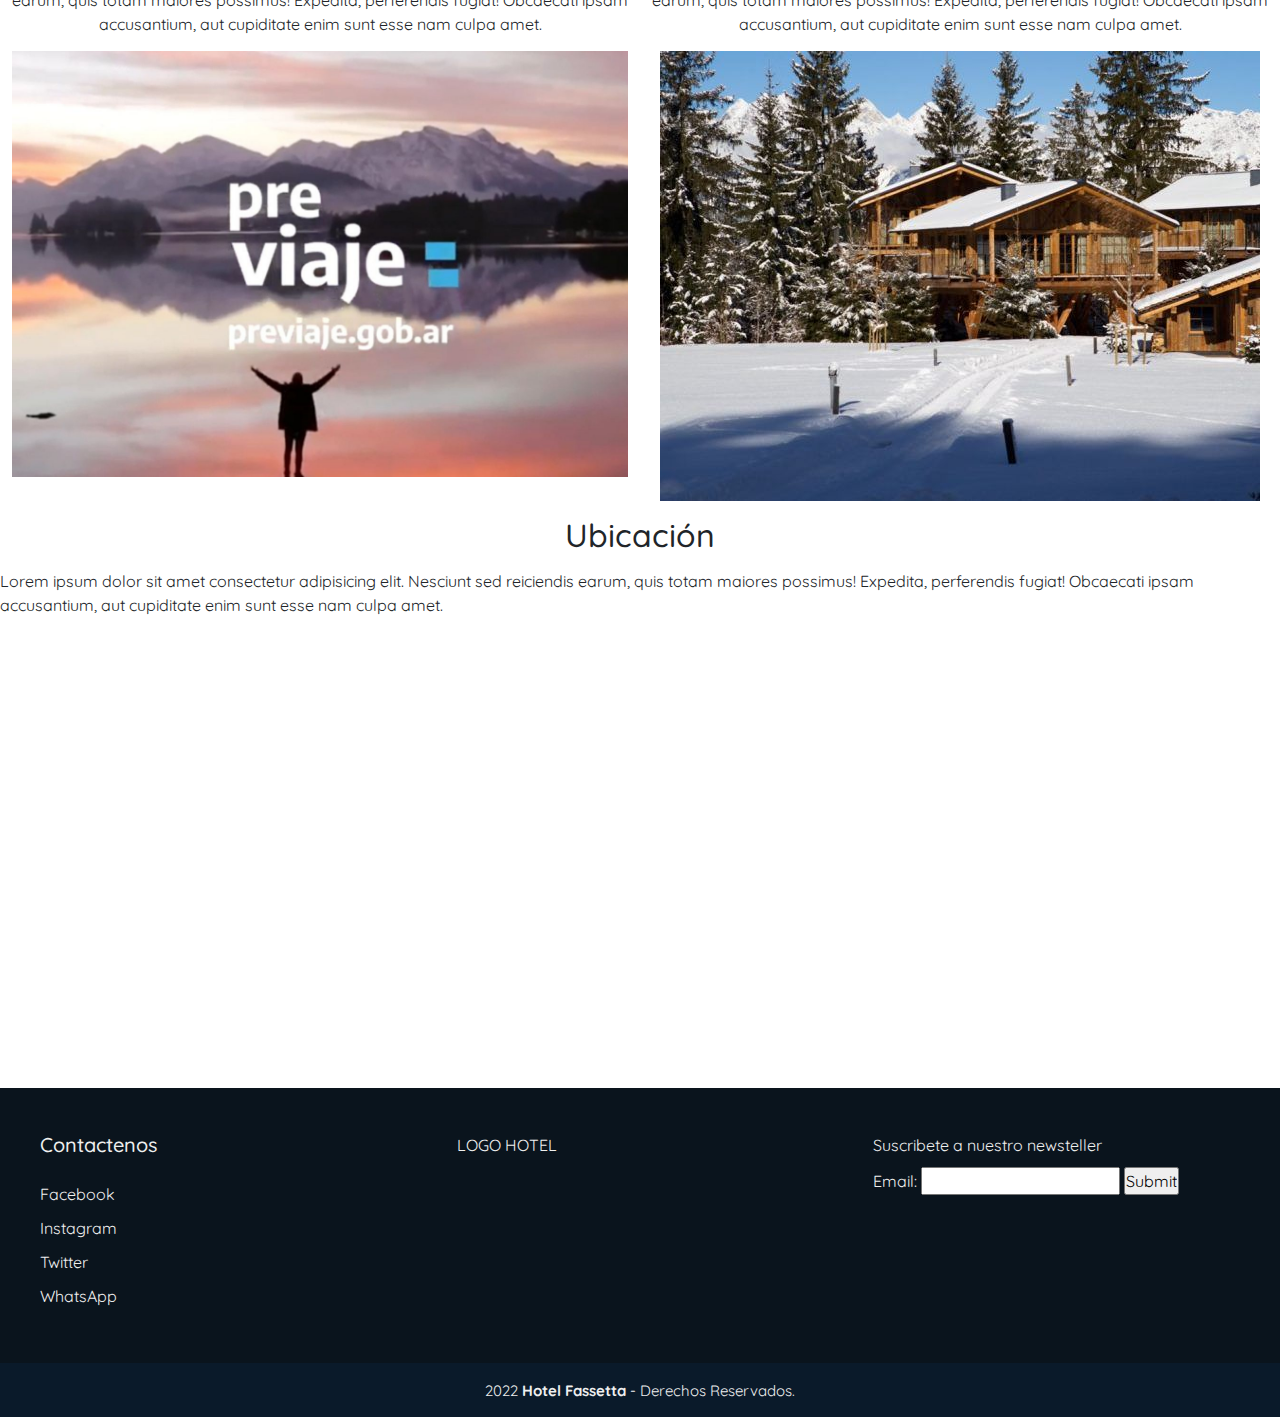
==== commit bac6e1c9: "Falta actualizar informacion" ====
--- a/index.html
+++ b/index.html
@@ -5,13 +5,14 @@
     <meta charset="UTF-8">
     <meta http-equiv="X-UA-Compatible" content="IE=edge">
     <meta name="viewport" content="width=device-width, initial-scale=1.0">
+    <meta name="description" content="Hotel situado en la ciudad de Rosario | Fassetta Hotel es una excelente opcion de alojamiento con categoria de 4 estrellas. Ofertas Exclusivas. Promociones.">
     <link rel="stylesheet" href="https://cdn.jsdelivr.net/npm/bootstrap@5.2.0/dist/css/bootstrap.min.css">
     <link rel="stylesheet" href="https://cdn.jsdelivr.net/npm/bootstrap-icons@1.9.1/font/bootstrap-icons.css">
     <link rel="preconnect" href="https://fonts.googleapis.com">
     <link rel="preconnect" href="https://fonts.gstatic.com" crossorigin>
     <link href="https://fonts.googleapis.com/css2?family=Quicksand:wght@300;500&display=swap" rel="stylesheet">
     <link rel="stylesheet" href="./css/styles.css">
-    <title> Fassetta Hotel Rosario </title>
+    <title> Fassetta Hotel Rosario | Inicio. </title> 
 </head>
 
 <body>
@@ -63,10 +64,10 @@
                     <h3 class="margin-titulos">Presentacion</h3>
     
                     <p class="margin-abajo">
-                        Lorem ipsum dolor sit amet consectetur adipisicing elit. Nesciunt sed reiciendis earum, quis totam
-                        maiores possimus! Expedita, perferendis fugiat! Obcaecati ipsam accusantium, aut cupiditate enim
-                        sunt esse nam culpa amet.
-    
+                        El Fassetta Hotel ofrece habitaciones elegantes con conexión WiFi gratuita y pileta en la azotea abierta durante el verano y se encuentra ubicado cerca de la terminal de autobuses de la ciudad de Rosario.
+                        Alberga estacionamiento privado gratis para reservas realizadas por la página web del hotel y un gimnasio en las inmediaciones.
+                        Las habitaciones del Fassetta Hotel son elegantes y están equipadas con aire acondicionado, calefacción y TV por cable. El establecimiento sirve un desayuno a diario, así como almuerzo y cena completa en el restaurant. Además, hay room service. 
+                        El Ariston ofrece consigna de equipaje y recepción las 24 horas.
                         Para ver video del Hotel hacer <a
                         href="https://www.youtube.com/watch?v=sXqJHZRyJhA"
                         target="_blank">Click Aqui</a>
--- a/css/styles.css
+++ b/css/styles.css
@@ -4,10 +4,6 @@
   list-style: none;
   text-decoration: none;
   font-family: "Quicksand", sans-serif;
-}
-
-.pages__title {
-  text-align: center;
 }
 
 header {
@@ -22,9 +18,9 @@
 }
 header ul {
   display: flex;
-  flex-wrap: wrap;
   justify-content: space-around;
   align-items: center;
+  flex-wrap: wrap;
 }
 
 .estilo-navbar {
@@ -36,6 +32,7 @@
 .header-title {
   text-align: left;
   padding: 0px;
+  color: #f8f8f8;
 }
 
 .texto-centrado {
@@ -95,9 +92,9 @@
 
 .align-item {
   display: flex;
-  flex-direction: column;
   justify-content: space-around;
   align-items: center;
+  flex-direction: column;
 }
 
 .estilo-footer {
@@ -125,6 +122,9 @@
   color: #efefef;
   margin-bottom: 10px;
 }
+.box label {
+  color: #efefef;
+}
 
 .grupo-2 {
   background-color: #0a1a2a;
@@ -136,4 +136,8 @@
   font-size: 15px;
 }
 
+.pages__title {
+  text-align: center;
+}
+
 /*# sourceMappingURL=styles.css.map */
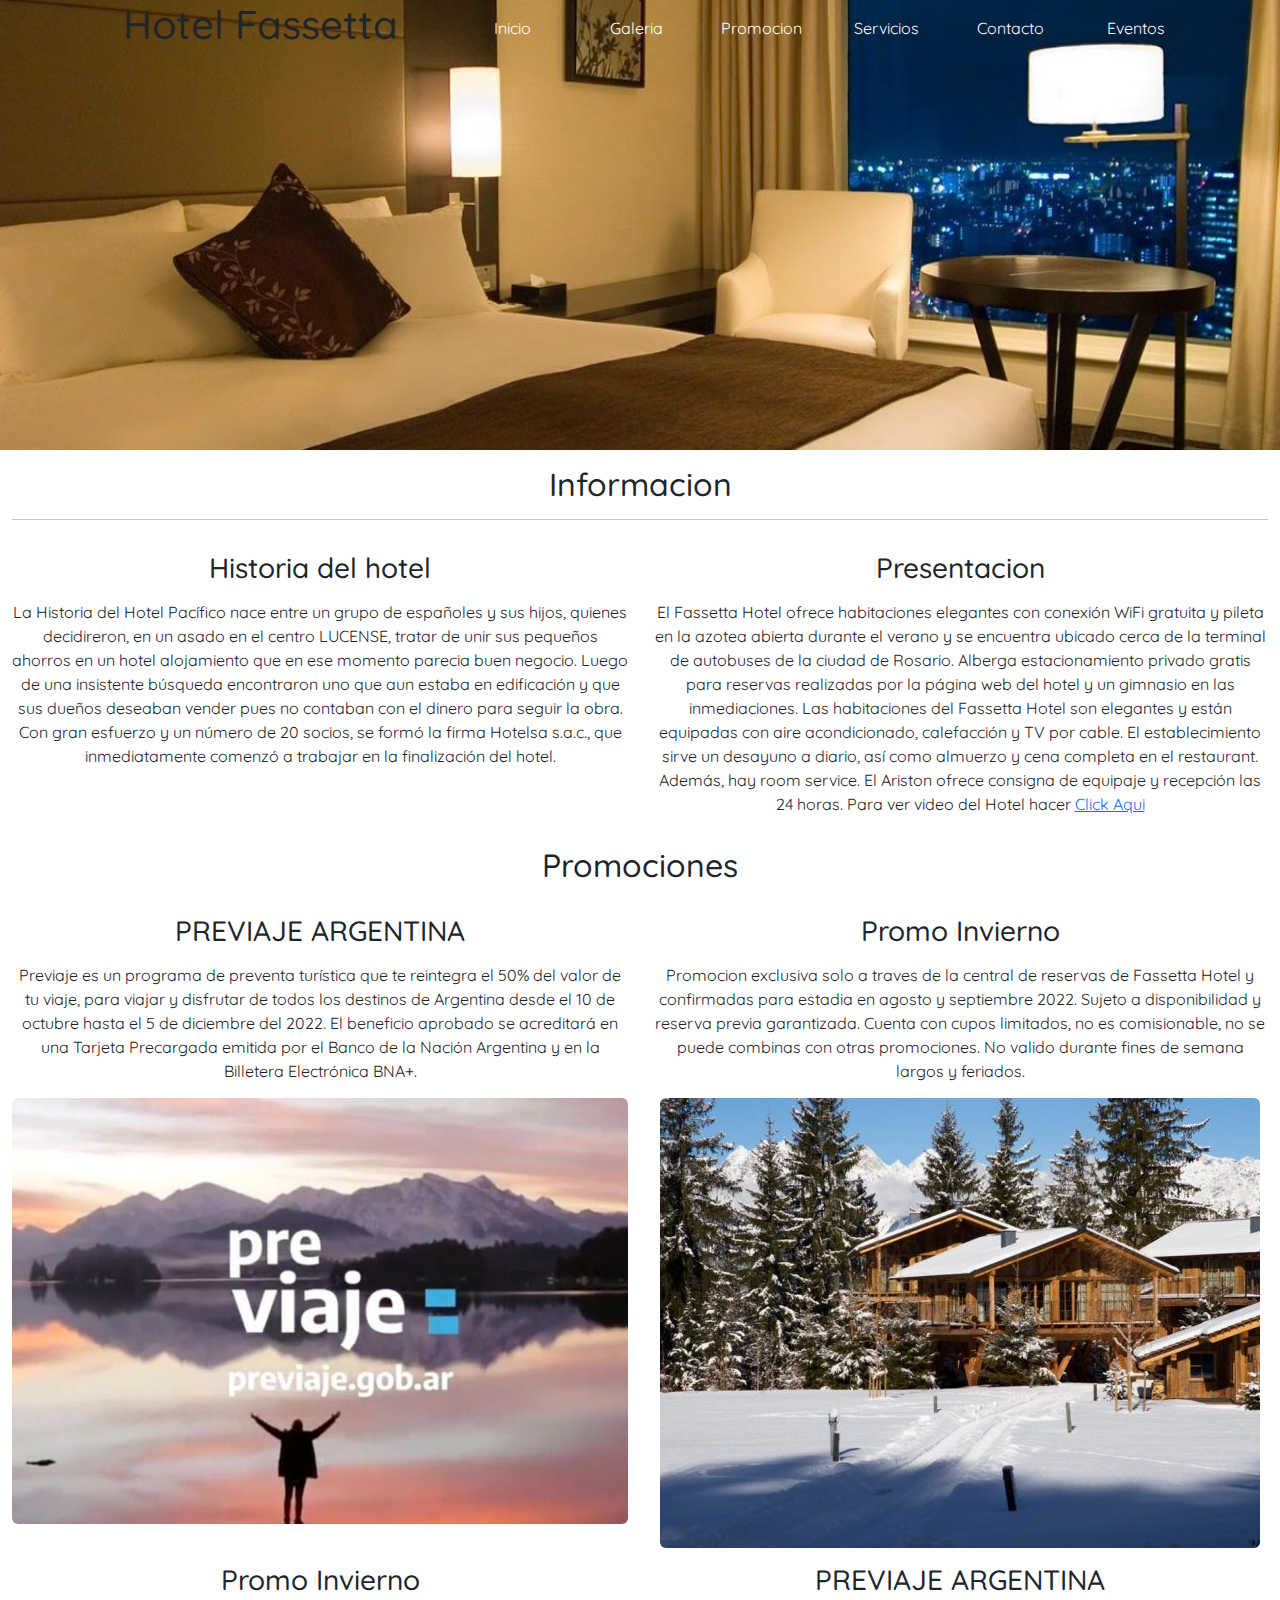
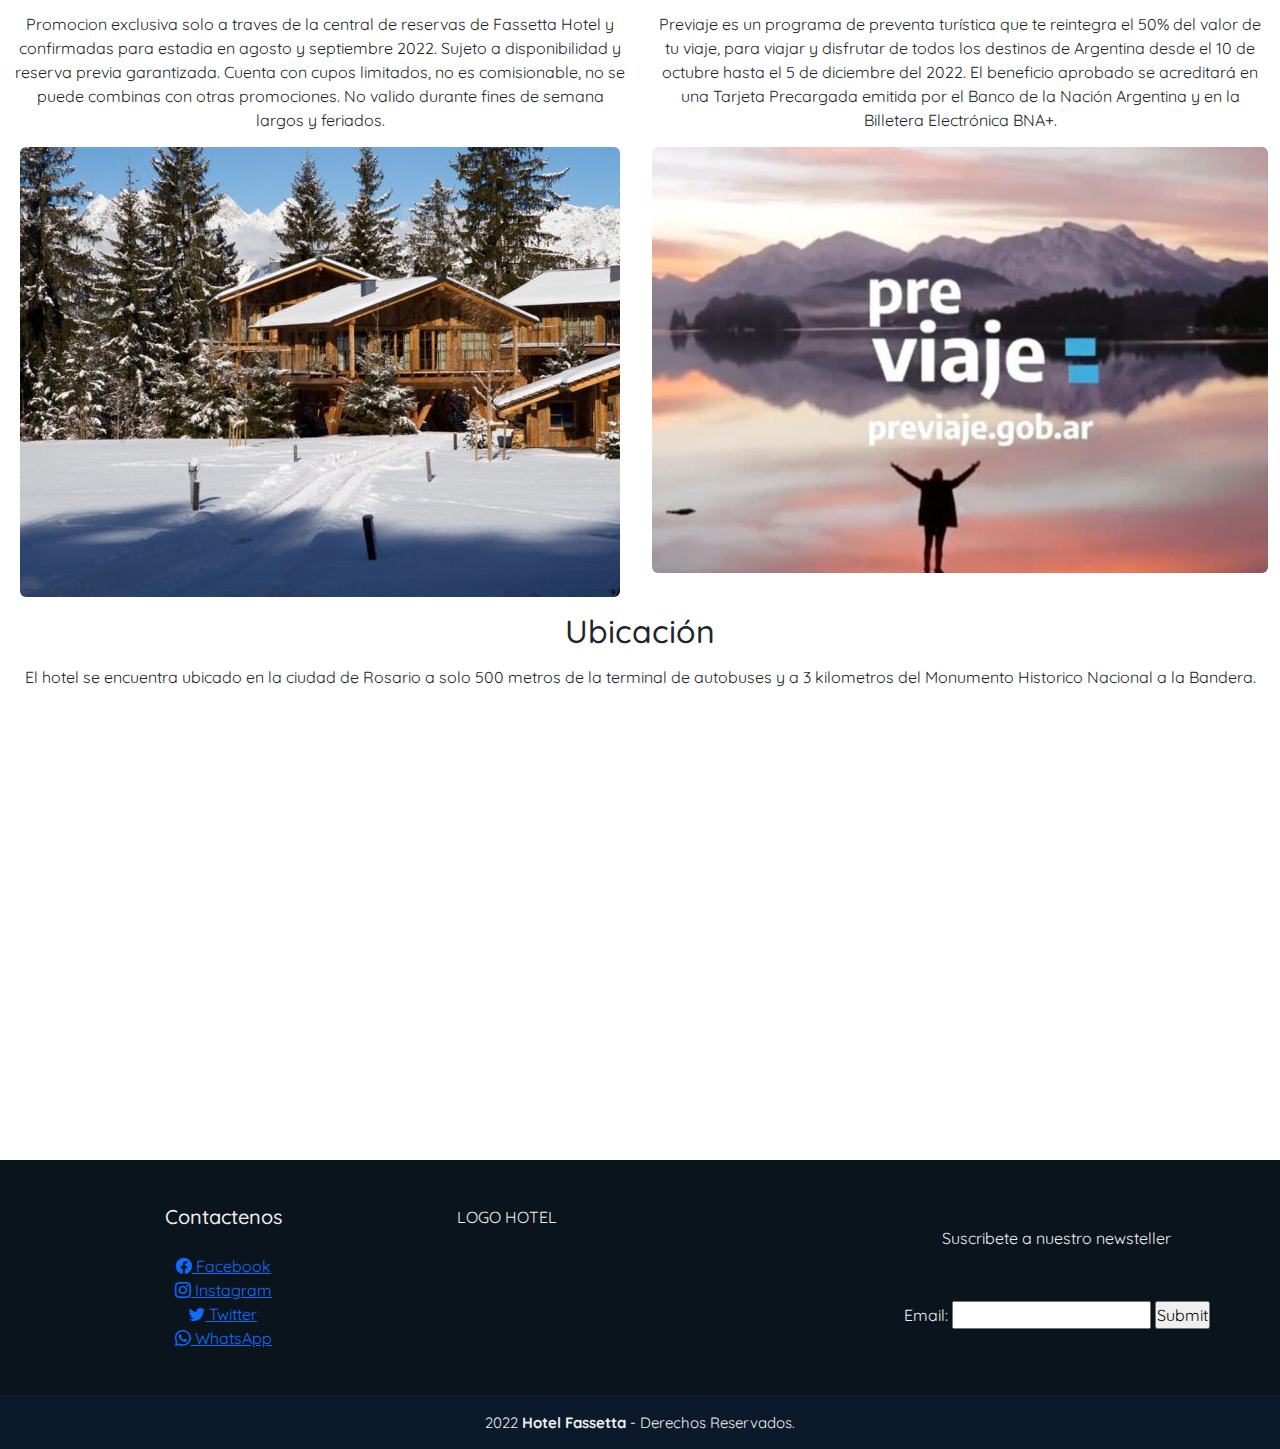
==== commit 819721b3: "Proyecto terminado" ====
--- a/index.html
+++ b/index.html
@@ -38,6 +38,9 @@
                     <li class="nav-item col-12 col-md-2">
                         <a class="nav-link active estilo-navbar" href="./pages/contacto.html">Contacto</a>
                     </li>
+                    <li class="nav-item col-12 col-md-2">
+                        <a class="nav-link active estilo-navbar" href="./pages/eventos.html">Eventos</a>
+                    </li>
                 </ul>
               </div>
             </div>
@@ -53,9 +56,7 @@
                 <article class="texto-centrado col-12 col-md-6">
                     <h3 class="margin-titulos">Historia del hotel</h3>
                     <p>
-                        Lorem ipsum dolor sit amet consectetur adipisicing elit. Nesciunt sed reiciendis earum, quis totam
-                        maiores possimus! Expedita, perferendis fugiat! Obcaecati ipsam accusantium, aut cupiditate enim
-                        sunt esse nam culpa amet.
+                        La Historia del Hotel Pacífico nace entre un grupo de españoles y sus hijos, quienes decidireron, en un asado en el centro LUCENSE, tratar de unir sus pequeños ahorros en un hotel alojamiento que en ese momento parecia buen negocio. Luego de una insistente búsqueda encontraron uno que aun estaba en edificación y que sus dueños deseaban vender pues no contaban con el dinero para seguir la obra. Con gran esfuerzo y un número de 20 socios, se formó la firma Hotelsa s.a.c., que inmediatamente comenzó a trabajar en la finalización del hotel.
                     </p>
     
                 </article>
@@ -88,59 +89,52 @@
                 <article class="texto-centrado col-12 col-lg-6">
                     <h3 class="margin-titulos">PREVIAJE ARGENTINA</h3>
                     <p class="margin-abajo">
-                        Lorem ipsum dolor sit amet consectetur adipisicing elit. Nesciunt sed reiciendis earum, quis totam
-                        maiores possimus! Expedita, perferendis fugiat! Obcaecati ipsam accusantium, aut cupiditate enim
-                        sunt esse nam culpa amet.
+                        Previaje es un programa de preventa turística que te reintegra el 50% del valor de tu viaje, para viajar y disfrutar de todos los destinos de Argentina desde el 10 de octubre hasta el 5 de diciembre del 2022.
+                        El beneficio aprobado se acreditará en una Tarjeta Precargada emitida por el Banco de la Nación Argentina y en la Billetera Electrónica BNA+.
                     </p>
                 
                     <div class="align-item" >
-                        <img class="img-fluid" src="./img/previaje.jpg" alt="Previaje">
+                        <img class="img-fluid rounded" src="./img/previaje.jpg" alt="Previaje">
                     </div>
                 </article>
                 
                 <article class="texto-centrado col-12 col-lg-6">
                     <h3 class="margin-titulos"> Promo Invierno</h3>
                     <p class="margin-abajo">
-                        Lorem ipsum dolor sit amet consectetur adipisicing elit. Nesciunt sed reiciendis earum, quis totam
-                        maiores possimus! Expedita, perferendis fugiat! Obcaecati ipsam accusantium, aut cupiditate enim
-                        sunt esse nam culpa amet.
+                        Promocion exclusiva solo a traves de la central de reservas de Fassetta Hotel y confirmadas para estadia en agosto y septiembre 2022. Sujeto a disponibilidad y reserva previa garantizada. Cuenta con cupos limitados, no es comisionable, no se puede combinas con otras promociones. No valido durante fines de semana largos y feriados.
                     </p>
     
-                    <img class="img-fluid" src="./img/hotel-invierno.jpg" alt="Hotel invierno">
-                </article>
-
-                <article class="texto-centrado col-12 col-lg-6">
-                    <h3 class="margin-titulos">PREVIAJE ARGENTINA</h3>
-                    <p class="margin-abajo">
-                        Lorem ipsum dolor sit amet consectetur adipisicing elit. Nesciunt sed reiciendis earum, quis totam
-                        maiores possimus! Expedita, perferendis fugiat! Obcaecati ipsam accusantium, aut cupiditate enim
-                        sunt esse nam culpa amet.
-                    </p>
-                
-                    <div class="align-item" >
-                        <img class="img-fluid" src="./img/previaje.jpg" alt="Previaje">
-                    </div>
+                    <img class="img-fluid rounded" src="./img/hotel-invierno.jpg" alt="Hotel invierno">
                 </article>
 
                 <article class="texto-centrado col-12 col-lg-6">
                     <h3 class="margin-titulos"> Promo Invierno</h3>
                     <p class="margin-abajo">
-                        Lorem ipsum dolor sit amet consectetur adipisicing elit. Nesciunt sed reiciendis earum, quis totam
-                        maiores possimus! Expedita, perferendis fugiat! Obcaecati ipsam accusantium, aut cupiditate enim
-                        sunt esse nam culpa amet.
+                        Promocion exclusiva solo a traves de la central de reservas de Fassetta Hotel y confirmadas para estadia en agosto y septiembre 2022. Sujeto a disponibilidad y reserva previa garantizada. Cuenta con cupos limitados, no es comisionable, no se puede combinas con otras promociones. No valido durante fines de semana largos y feriados.
                     </p>
     
-                    <img class="img-fluid" src="./img/hotel-invierno.jpg" alt="Hotel invierno">
+                    <img class="img-fluid rounded" src="./img/hotel-invierno.jpg" alt="Hotel invierno">
                 </article>
+                
+                <article class="texto-centrado col-12 col-lg-6">
+                    <h3 class="margin-titulos">PREVIAJE ARGENTINA</h3>
+                    <p class="margin-abajo">
+                        Previaje es un programa de preventa turística que te reintegra el 50% del valor de tu viaje, para viajar y disfrutar de todos los destinos de Argentina desde el 10 de octubre hasta el 5 de diciembre del 2022.
+                        El beneficio aprobado se acreditará en una Tarjeta Precargada emitida por el Banco de la Nación Argentina y en la Billetera Electrónica BNA+.
+                    </p>
+                
+                    <div class="align-item" >
+                        <img class="img-fluid rounded" src="./img/previaje.jpg" alt="Previaje">
+                    </div>
+                </article>
+
         </section>
 
         <section id="seccion- ubicacion" class="card-promocion">
             <h2 class="texto-centrado margin-titulos titulos"> Ubicación </h2>
             
-            <p class="margin-abajo">
-                Lorem ipsum dolor sit amet consectetur adipisicing elit. Nesciunt sed reiciendis earum, quis totam
-                maiores possimus! Expedita, perferendis fugiat! Obcaecati ipsam accusantium, aut cupiditate enim
-                sunt esse nam culpa amet.
+            <p class="margin-abajo texto-centrado">
+                El hotel se encuentra ubicado en la ciudad de Rosario a solo 500 metros de la terminal de autobuses y a 3 kilometros del Monumento Historico Nacional a la Bandera.
             </p>
 
             <div>
@@ -156,23 +150,23 @@
     <footer class="estilo-footer">
         <div class="grupo-1">
 
-            <div class="box">
+            <div class="box align-item">
                 <h2>Contactenos</h2>
-                <div class="red-social">
-                    <p>Facebook</p>
-                    <p>Instagram</p>
-                    <p>Twitter</p>
-                    <p>WhatsApp</p>
-                </div>
+                    <a href="https://www.facebook.com/" target="_blank"> <i class="bi bi-facebook"></i> Facebook</a>
+                    <a href="https://www.instagram.com/" target="_blank"> <i class="bi bi-instagram"></i> Instagram</a>
+                    <a href="https://twitter.com/" target="_blank"> <i class="bi bi-twitter"></i> Twitter</a>
+                    <a href="https://web.whatsapp.com/" target="_blank"> <i class="bi bi-whatsapp"></i> WhatsApp</a>
             </div>
             <div class="box">
                 <p>LOGO HOTEL</p>
             </div>
-            <div class="box">
+            <div class="box align-item">
                 <p> Suscribete a nuestro newsteller</p>
-                <label for="">Email:</label>
-                <input type="email" name="email-usuario" id="email-usuario">
-                <input type="submit">
+                <div>
+                    <label for="">Email:</label>
+                    <input type="email" name="email-usuario" id="email-usuario">
+                    <input type="submit">
+                </div>
             </div>
 
         </div>
--- a/css/styles.css
+++ b/css/styles.css
@@ -1,3 +1,4 @@
+@charset "UTF-8";
 * {
   margin: 0;
   padding: 0;
@@ -32,7 +33,6 @@
 .header-title {
   text-align: left;
   padding: 0px;
-  color: #f8f8f8;
 }
 
 .texto-centrado {
@@ -45,6 +45,12 @@
 
 .margin-abajo {
   margin-bottom: 15px;
+}
+
+.img-tamaño {
+  position: absolute;
+  width: 300px;
+  height: 400px;
 }
 
 .contacto-margin {
@@ -88,6 +94,16 @@
   text-align: center;
   background-color: #0a1a2a;
   color: #E8EBE4;
+}
+
+.img-center {
+  display: flex;
+  justify-content: space-around;
+  align-items: center;
+}
+
+.text-center {
+  text-align: center;
 }
 
 .align-item {
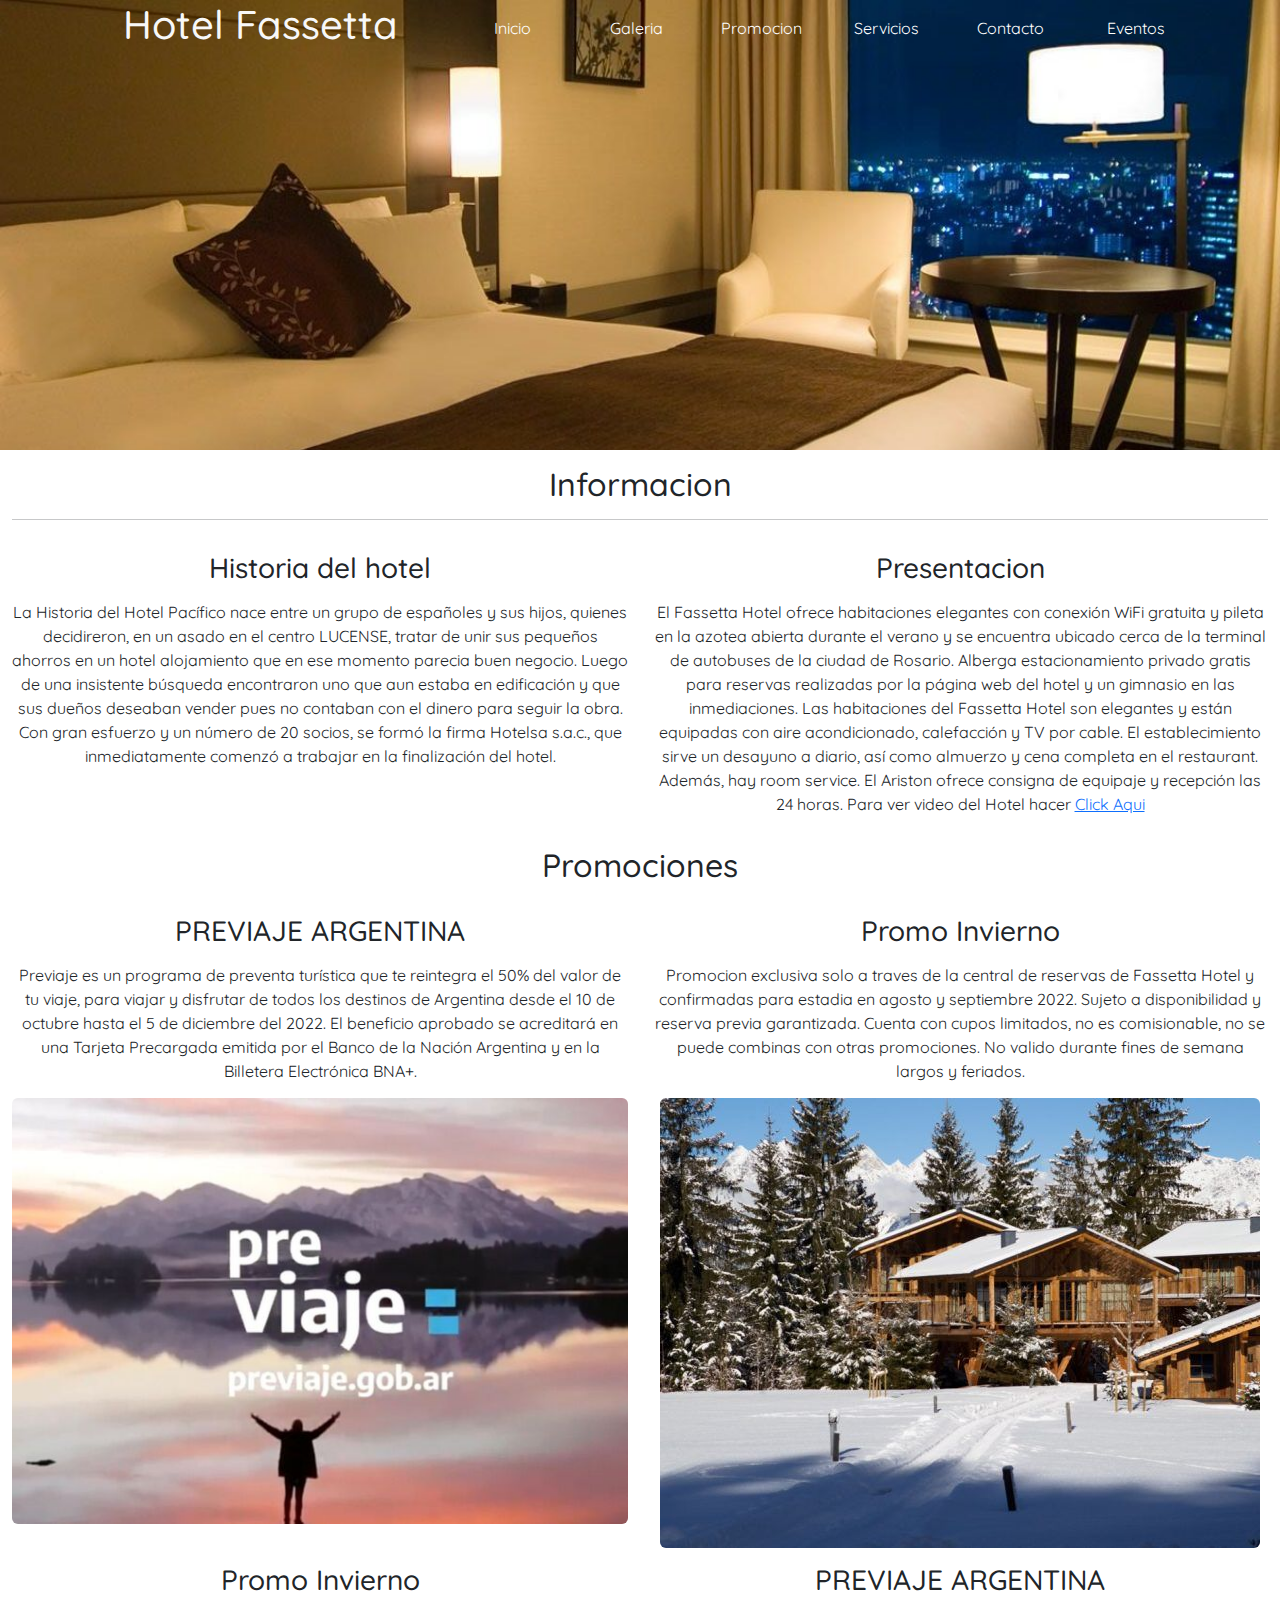
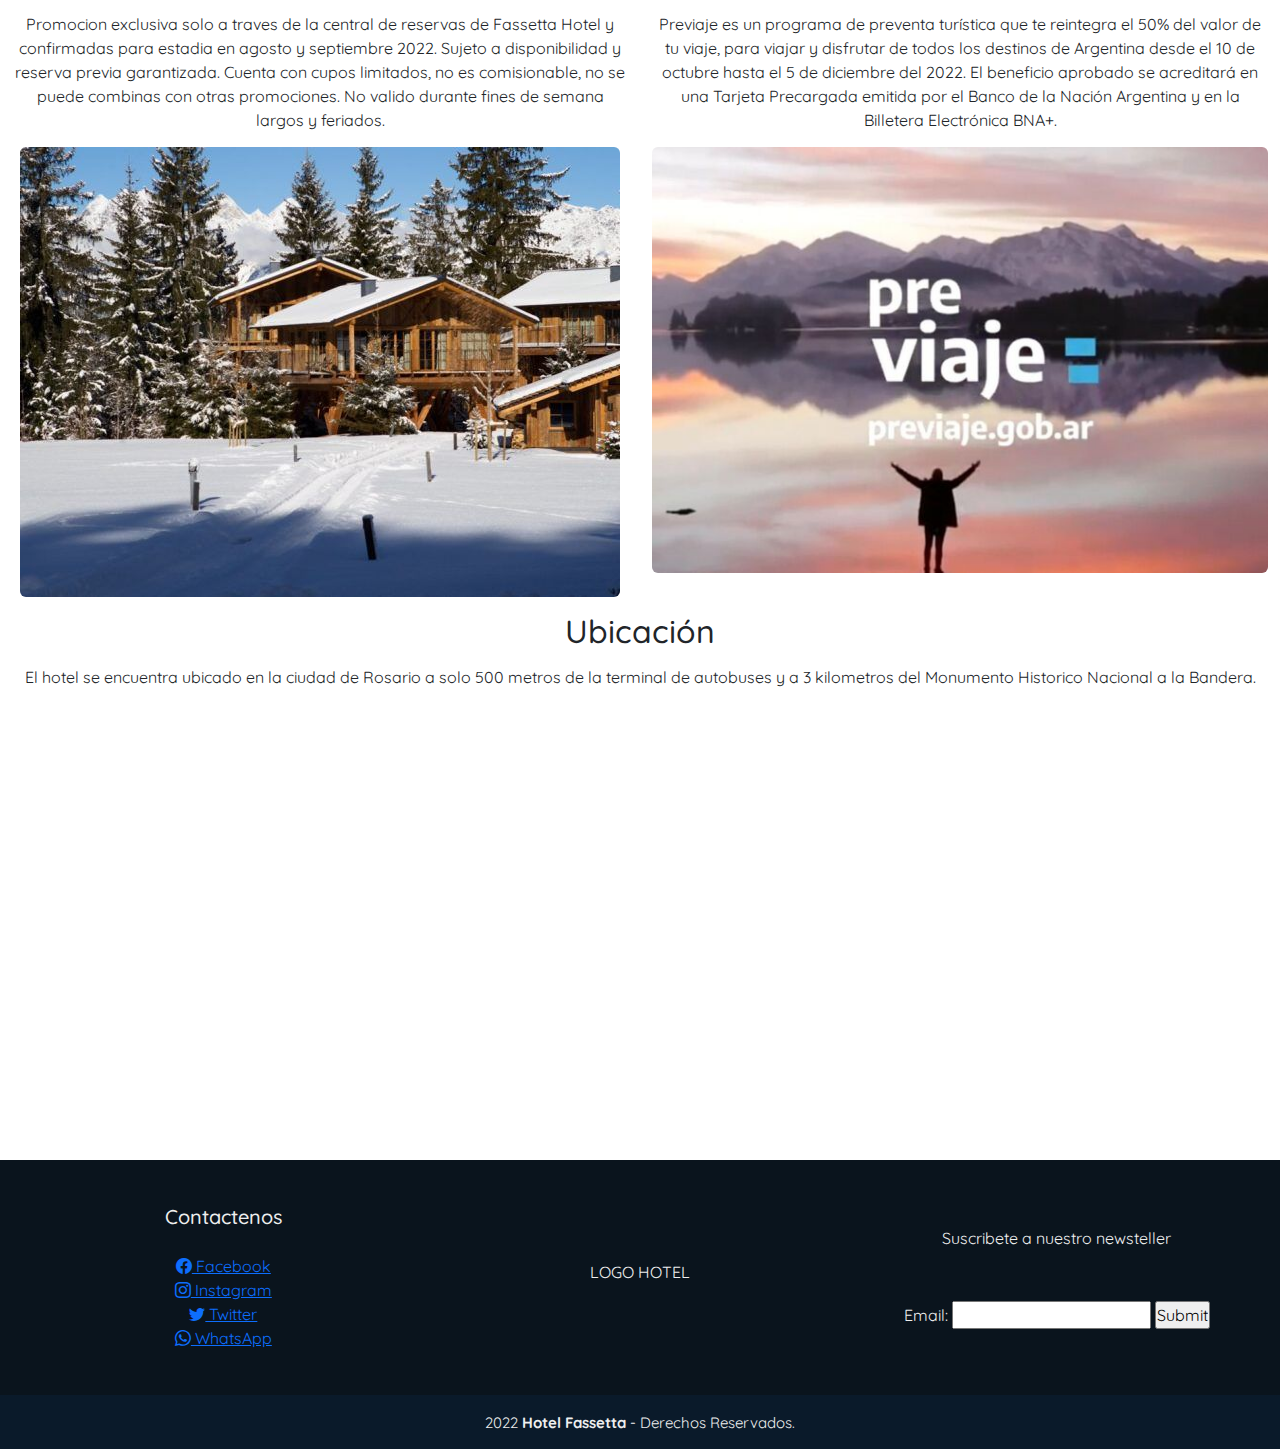
==== commit 319c30a3: "Proyecto terminado" ====
--- a/index.html
+++ b/index.html
@@ -157,7 +157,7 @@
                     <a href="https://twitter.com/" target="_blank"> <i class="bi bi-twitter"></i> Twitter</a>
                     <a href="https://web.whatsapp.com/" target="_blank"> <i class="bi bi-whatsapp"></i> WhatsApp</a>
             </div>
-            <div class="box">
+            <div class="box align-item">
                 <p>LOGO HOTEL</p>
             </div>
             <div class="box align-item">
--- a/css/styles.css
+++ b/css/styles.css
@@ -33,6 +33,7 @@
 .header-title {
   text-align: left;
   padding: 0px;
+  color: #f8f8f8;
 }
 
 .texto-centrado {
